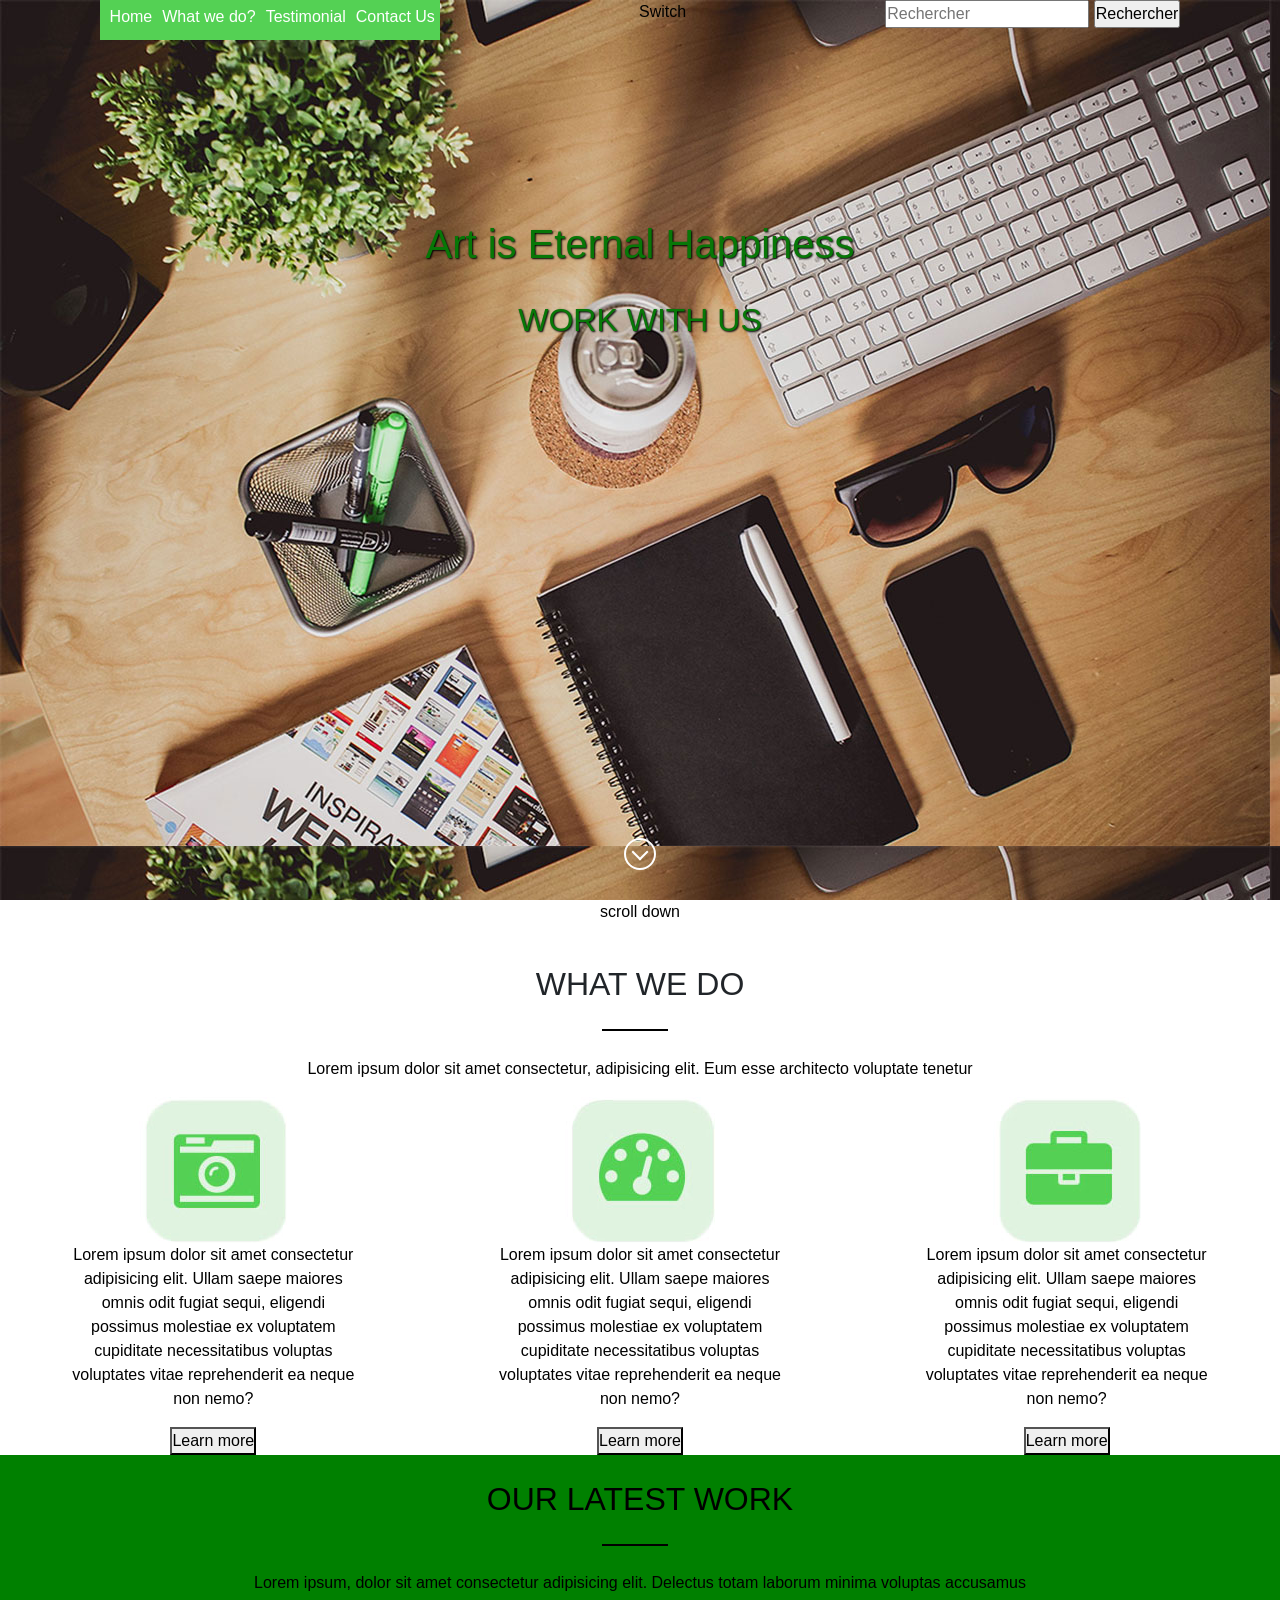
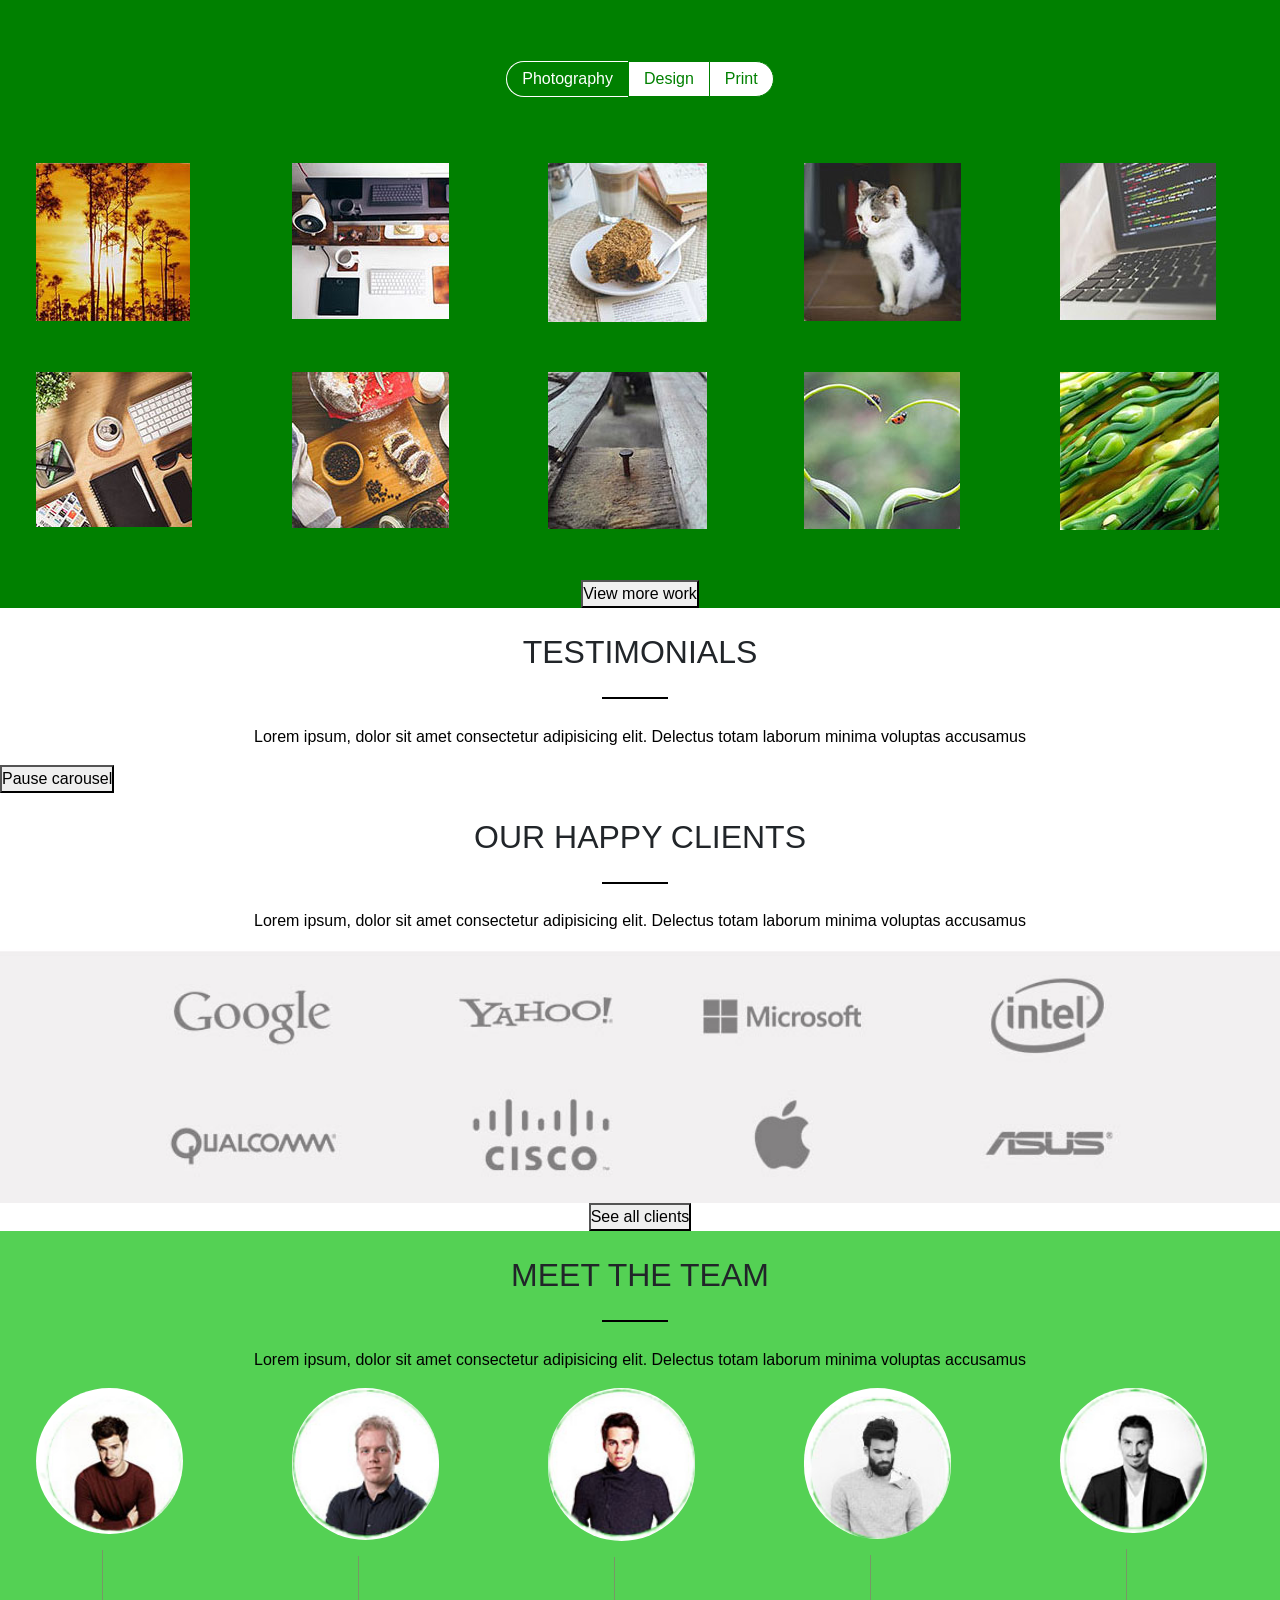
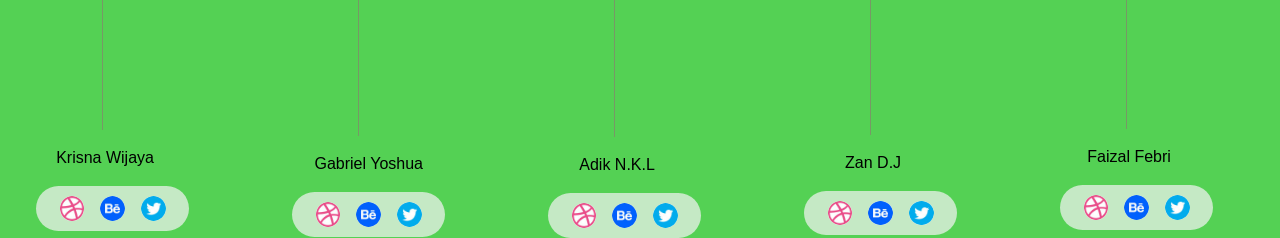
==== Art is happiness/index.html @ 5c9ae24d "Update index.html" ====
<!DOCTYPE html>
<html lang="fr">
<head>
    <meta charset="utf-8">
    <meta http-equiv="X-UA-Compatible" content="IE=edge">
    <title>Art is Eternal Happiness</title>
    <meta name="viewport" content="width=device-width, initial-scale=1">
    <link rel="stylesheet" type="text/css" media="screen" href="css/main.css">
    <link rel="stylesheet" type="text/css" href="css/bootstrap.min.css" />
    <link rel="stylesheet" href="https://cdnjs.cloudflare.com/ajax/libs/OwlCarousel2/2.1.6/assets/owl.carousel.min.css" />
    <link rel="stylesheet" href="https://cdnjs.cloudflare.com/ajax/libs/OwlCarousel2/2.1.6/assets/owl.theme.default.min.css" />

</head>
    <body>
        <header>
            <div class="menu">
               
                    <ul class="nav">
                        <li><a href="#">Home</a></li>
                        <li><a href="#">What we do?</a></li>
                        <li><a href="#">Testimonial</a></li>
                        <li><a href="#">Contact Us</a></li>
                    </ul>
               
                <p>Switch</p>
                <div class="recherche_p">

                        <form action="/search" id="searchthis" method="get">
                        <input id="search" name="q" type="text" placeholder="Rechercher" />
                        <input id="search-btn" type="submit" value="Rechercher" />
                        </form>
                        
                </div>
            </div>
            <h1>Art is Eternal Happiness</h1>
            <div>
                <h2 class="titre">WORK WITH US</h2>
            </div>
        </header>
            <div>
                <p>scroll down</p>
                <a href="#deux" class="scroll-down" address="true"></a>
            </div>
        
        <main>
            <section class="ok">
                <h2 id="deux">WHAT WE DO</h2>
                <hr class="ligne">
                <p>Lorem ipsum dolor sit amet consectetur, adipisicing elit. Eum esse architecto voluptate tenetur</p>
                <div class="d-flex justify-content-around flex-wrap">
                <div class="col-xs-12 col-sm-12 col-md-4 col-lg-3">
                    <img class="sites img-fluid" src="img/logo_appareil_photo.jpg" alt="logo appareil">
                    <p>Lorem ipsum dolor sit amet consectetur adipisicing elit. Ullam saepe maiores omnis odit fugiat sequi, eligendi possimus molestiae ex voluptatem cupiditate necessitatibus voluptas voluptates vitae reprehenderit ea neque non nemo?</p>
                    <button>Learn more</button>
                </div>
                <div class="col-xs-12 col-sm-12 col-md-4 col-lg-3">
                    <img class="sites img-fluid" src="img/appareil_mesure.jpg" alt="logo appareil">
                    <p>Lorem ipsum dolor sit amet consectetur adipisicing elit. Ullam saepe maiores omnis odit fugiat sequi, eligendi possimus molestiae ex voluptatem cupiditate necessitatibus voluptas voluptates vitae reprehenderit ea neque non nemo?</p>
                    <button>Learn more</button>
                </div>
                <div class="col-xs-12 col-sm-12 col-md-4 col-lg-3">
                    <img class="sites img-fluid" src="img/appareil.jpg" alt="logo appareil">
                    <p>Lorem ipsum dolor sit amet consectetur adipisicing elit. Ullam saepe maiores omnis odit fugiat sequi, eligendi possimus molestiae ex voluptatem cupiditate necessitatibus voluptas voluptates vitae reprehenderit ea neque non nemo?</p>
                    <button>Learn more</button>
                </div>
                </div>
            </section>
            <section class="trois">
                <h2>OUR LATEST WORK</h2>
                <hr class="ligne">
                <p>Lorem ipsum, dolor sit amet consectetur adipisicing elit. Delectus totam laborum minima voluptas accusamus</p>
                <div class="photo">
                    <ul>
                        <li class="Photography">Photography</li>
                        <li class="design">Design</li>
                        <li class="print">Print</li>
                    </ul>
                </div>
                <div id="galerie_haut"  class="d-flex justify-content-around flex-wrap">
                    <div class="col-xs-12 col-sm-4 col-md-4 col-lg-2">
                        <img class="sites img-fluid" src="img/soleil.jpg" alt="soleil">
                    </div>
                    <div class="col-xs-12 col-sm-4 col-md-4 col-lg-2">
                        <img class="sites img-fluid" src="img/travail.jpg" alt="travail">
                    </div>
                    <div class="col-xs-12 col-sm-4 col-md-4 col-lg-2">
                        <img class="sites img-fluid" src="img/nespresso.jpg" alt="nespresso">
                    </div>
                    <div class="col-xs-12 col-sm-4 col-md-4 col-lg-2">
                        <img class="sites img-fluid" src="img/chat.jpg" alt="chat">
                    </div>
                    <div class="col-xs-12 col-sm-4 col-md-4 col-lg-2">
                        <img class="sites img-fluid" src="img/code.jpg" alt="code">
                    </div>
                </div>
                <div id="galerie_bas"  class="d-flex justify-content-around flex-wrap">
                    <div class="col-xs-12 col-sm-4 col-md-4 col-lg-2">
                        <img class="sites img-fluid" src="img/main_bureau.jpg" alt="main_bureau">
                    </div>
                    <div class="col-xs-12 col-sm-4 col-md-4 col-lg-2">
                        <img class="sites img-fluid" src="img/dessert.jpg" alt="dessert">
                    </div>
                    <div class="col-xs-12 col-sm-4 col-md-4 col-lg-2">
                        <img class="sites img-fluid" src="img/clou.jpg" alt="clou">
                    </div>
                    <div class="col-xs-12 col-sm-4 col-md-4 col-lg-2">
                        <img class="sites img-fluid" src="img/coccinelle.jpg" alt="coccinelle">
                    </div>
                    <div class="col-xs-12 col-sm-4 col-md-4 col-lg-2">
                        <img class="sites img-fluid" src="img/plante.jpg" alt="plante">
                    </div>
                </div>
                <div class="more-work">
                <button>View more work</button>
                </div>
            </section>
            <section>
                <h2>TESTIMONIALS</h2>
                <hr class="ligne">
                <p>Lorem ipsum, dolor sit amet consectetur adipisicing elit. Delectus totam laborum minima voluptas accusamus</p>

                <!-- ///////////////////////// debut caroussel //////////////////////////////////////////// -->

                    <ul class="carousel" aria-label="Our selection of Recipes">
                        <li class="carousel-item item-0" aria-hidden="false">
                            <h6 class="portrait-1">"Le CEO (Chief Executive Officer) dirige une entreprise. C'est lui qui établit les stratégies d'évolution et de développement d'une structure, tant au point de vue comptable, financier, managérial que technique. Il est en tête de l'ensemble des opérations et en donne les orientations à long et court termes."</h6>
                            <p class="ceo">Mr. Herpe<br />CEO of Meme.Inc.</p>
                            <div role="button" class="controls controls-left">
                                <img class="imga prev-image" src="img/left.png" alt="Précédent">
                            </div>
                            <div role="button" class="controls controls-right">
                                <img class="imga next-image" src="img/right.png" alt="Suivant">
                            </div>
                        </li>
                        <li class="carousel-item item-1" aria-hidden="true">
                            <h6 class="portrait-2">Le Chief Technical Officer ou Directeur des Nouvelles Technologies est en charge de l’innovation technique et du déploiement de technologies adaptées au développement et à l’efficacité des activités d’une entreprise."</h6>
                                <p>Mr. Matthews<br />CTO of Meme.Inc.</p>
                            <div role="button" class="controls controls-left">
                                <img class="imga prev-image" src="img/left.png" alt="Précédent">
                            </div>
                            <div role="button" class="controls controls-right">
                                <img class="imga next-image" src="img/right.png" alt="Suivant">
                            </div>
                        </li>
                        <li class="carousel-item item-2" aria-hidden="true">
                            <h6 class="portrait-3">"Dans un contexte de forte croissance et de développement, le Head of Business Strategy & Operations aura pour mission de manager l’ensemble des Practices Verticales regroupant les équipes conseil et de concevoir et mettre en œuvre la stratégie commerciale du groupe."</h6>
                            <p>Mrs. Pliz<br />Head Of Business of Meme.Inc.</p>
                            <div role="button" class="controls controls-left">
                                <img class="imga prev-image" src="img/left.png" alt="Précédent">
                            </div>
                            <div role="button" class="controls controls-right">
                                <img class="imga next-image" src="img/right.png" alt="Suivant">
                            </div>
                        </li>
                    </ul>
                    <div class="pause-btn">
                        <button class="carousel-pause-btn">Pause carousel</button>
                    </div>

                     <!-- ///////////////////////// fin caroussel //////////////////////////////////////////// -->
            </section>
            <section>
                <div>
                    <h2>OUR HAPPY CLIENTS</h2>
                    <hr class="ligne">
                <p>Lorem ipsum, dolor sit amet consectetur adipisicing elit. Delectus totam laborum minima voluptas accusamus</p>
                </div>
                <div>
                    <img class="clients" src="img/clients.jpg" alt="clients">
                </div>
                <div class="all-clients">
                <button>See all clients</button>
                </div>
            </section>
            <section class="team">
                <h2>MEET THE TEAM</h2>
                <hr class="ligne">
                <p>Lorem ipsum, dolor sit amet consectetur adipisicing elit. Delectus totam laborum minima voluptas accusamus</p>
                <div  class="d-flex justify-content-around flex-wrap">
                    <div class="col-xs-12 col-sm-4 col-md-4 col-lg-2">
                        <img class="portrait " src="img/krisna.jpg" alt="hamac">
                        <div class="d-flex justify-content-around flex-wrap">
                            <hr class="vertical">
                        </div>
                        <p class="col-lg-9">Krisna Wijaya</p>
                        <div class="icones col-xs-12 col-sm-12 col-md-10 col-lg-10">
                            <img class="reseaux" src="img/world.jpg" alt="world">
                            <img class="reseaux" src="img/be.jpg" alt="be">
                            <img class="reseaux" src="img/twitter.jpg" alt="twitter">
                        </div>
                    </div>
                    <div class="col-xs-12 col-sm-4 col-md-4 col-lg-2">
                        <img class="portrait img-fluid" src="img/gabriel.jpg" alt="hamac">
                        <div class="d-flex justify-content-around flex-wrap">
                            <hr class="vertical">
                        </div>
                        <p class="col-lg-10">Gabriel Yoshua</p>
                        <div class="icones col-xs-12 col-sm-12 col-md-10 col-lg-10">
                            <img class="reseaux" src="img/world.jpg" alt="world">
                            <img class="reseaux" src="img/be.jpg" alt="be">
                            <img class="reseaux" src="img/twitter.jpg" alt="twitter">
                        </div>
                    </div>
                    <div class="col-xs-12 col-sm-4 col-md-4 col-lg-2">
                        <img class="portrait img-fluid" src="img/adik.jpg" alt="hamac">
                        <div class="d-flex justify-content-around flex-wrap">
                            <hr class="vertical">
                        </div>
                        <p class="col-lg-9">Adik N.K.L</p>
                        <div class="icones col-xs-12 col-sm-12 col-md-10 col-lg-10">
                            <img class="reseaux" src="img/world.jpg" alt="world">
                            <img class="reseaux" src="img/be.jpg" alt="be">
                            <img class="reseaux" src="img/twitter.jpg" alt="twitter">
                        </div>
                    </div>
                    <div class="col-xs-12 col-sm-4 col-md-4 col-lg-2">
                        <img class="portrait img-fluid" src="img/zan.jpg" alt="hamac">
                        <div class="d-flex justify-content-around flex-wrap">
                            <hr class="vertical">
                        </div>
                        <p class="col-lg-9">Zan D.J</p>
                        <div class="icones col-xs-12 col-sm-12 col-md-10 col-lg-10">
                            <img class="reseaux" src="img/world.jpg" alt="world">
                            <img class="reseaux" src="img/be.jpg" alt="be">
                            <img class="reseaux" src="img/twitter.jpg" alt="twitter">
                        </div>
                    </div>
                    <div class="col-xs-12 col-sm-4 col-md-4 col-lg-2">
                        <img class="portrait img-fluid" src="img/faizal.jpg" alt="hamac">
                        <div class="d-flex justify-content-around flex-wrap">
                            <hr class="vertical">
                        </div>  
                        <p class="col-lg-9">Faizal Febri</p>
                        <div class="icones col-xs-12 col-sm-12 col-md-10 col-lg-10">
                            <img class="reseaux" src="img/world.jpg" alt="world">
                            <img class="reseaux" src="img/be.jpg" alt="be">
                            <img class="reseaux" src="img/twitter.jpg" alt="twitter">
                        </div>
                    </div>
                </div>
                <div class="d-flex justify-content-around flex-wrap">
                    
                    
                    
                    
                   
                </div>
                <div class="d-flex justify-content-around flex-wrap">
                    
                    
                    
                    
                    
                </div>
            </section>
        </main>
        <script
        src="https://code.jquery.com/jquery-3.5.1.js"
        integrity="sha256-QWo7LDvxbWT2tbbQ97B53yJnYU3WhH/C8ycbRAkjPDc="
        crossorigin="anonymous"></script>
        <script src="https://ajax.googleapis.com/ajax/libs/jquery/3.1.1/jquery.min.js"></script>
        <script src="https://cdnjs.cloudflare.com/ajax/libs/OwlCarousel2/2.1.6/owl.carousel.min.js"></script>
        <script src="js/main.js"></script>
    </body>
</html>
---- Art is happiness/css/main.css ----
body {
  background-color: #000;
}

html {
  scroll-behavior: smooth !important;}

*,
:after,
:before {
  box-sizing: border-box;
  margin: 0;
  padding: 0;
}

h1 {
  text-align: center;
  padding-top: 180px;
  font-size:  3em;
  color: #077707 !important;
  text-shadow: 1px 1px 2px #000;
}

.titre {
  text-align: center;
  padding-top: 25px;
  color: #077707 !important;
  text-shadow: 1px 1px 2px #000;
}

h2 {
  text-align: center;
  padding-top: 25px;
}
  
.menu {
  display: flex;
  justify-content: space-around;
  color: #fff;
}

.nav {
  list-style-type:none;
  background: #54d154;
  color: #FFF;
  padding: 5px;
}

.nav a {
color: #FFF;
text-decoration: none;
}

header ul li {
    display:block;
    float:left;
    padding-left:10px;
}

 
 /* DEBUT BOUTON SCROLL  */

header {
  background-image: url(../img/bureau.jpg);
  height: 100vh;
  width: 100%;
  display: table;
  
}
section.ok{
  background-color: #fff;
}

p{
  color: white;
  font-family: arial;
  display: flex;
  justify-content: center;
  text-align: center;
  vertical-align: middle;
}

.scroll-down {
  opacity: 1;
  -webkit-transition: all .5s ease-in 3s;
  transition: all .5s ease-in 3s;
}

.scroll-down {
  position: absolute;
  bottom: 30px;
  left: 50%;
  margin-left: -16px;
  display: block;
  width: 32px;
  height: 32px;
  border: 2px solid #FFF;
  background-size: 14px auto;
  border-radius: 50%;
  z-index: 2;
  -webkit-animation: bounce 2s infinite 2s;
  animation: bounce 2s infinite 2s;
  -webkit-transition: all .2s ease-in;
  transition: all .2s ease-in;
  transform: scale(1)
}

.scroll-down:before {
    position: absolute;
    top: calc(50% - 8px);
    left: calc(50% - 6px);
    transform: rotate(-45deg);
    display: block;
    width: 12px;
    height: 12px;
    content: "";
    border: 2px solid white;
    border-width: 0px 0 2px 2px;
}

@keyframes bounce {
  0%,
  100%,
  20%,
  50%,
  80% {
    -webkit-transform: translateY(0);
    -ms-transform: translateY(0);
    transform: translateY(0);
  }
  40% {
    -webkit-transform: translateY(-10px);
    -ms-transform: translateY(-10px);
    transform: translateY(-10px);
  }
  60% {
    -webkit-transform: translateY(-5px);
    -ms-transform: translateY(-5px);
    transform: translateY(-5px);
  }
}

.ligne {
  width: 5%;
  margin: 2% 47%;
  border: 1px solid #000;
}

.ok div {
  text-align: center;
}

.trois {
  background-color: green;
}

.trois, p{
  color: #000;
}

.trois ul li {
  display:block;
  float:left;
  padding-left:20px;
}

.photo {
  display: flex;
  justify-content: center;
  padding: 50px 0 50px;
}

.photo ul li {
  padding: 5px 15px;
  border-left: solid 1px;
  border-top: solid 1px;
  border-bottom: solid 1px;
}

.design, .print {
  background-color: #FFF !important;
  color: green;
}

.Photography {
  border-radius: 30px 0 0 30px;
  color: #fff !important;
}

.print {
  border-right: solid 1px;
  border-radius: 0 30px 30px 0;
}

#galerie_haut img, #galerie_bas img {
  padding-bottom: 50px;
}

.more-work {
  display: flex;
  justify-content: center;
}

/********************* DEBUT CAROUSSEL ****************************/


div.container {
    margin: 80px auto;
    max-width: 1000px;
    position: relative;
}

div.container div.prev,
div.container div.next {
    position: absolute;
    z-index: 2;
    top: 20px;
    width: 1px;
    /* height: 100%;
    background: rgba(0, 0, 0, 0.5); */
    cursor: pointer;
}

div.container div.prev {
    left: 1%;
}

div.container div.prev .arrow-left {
    height: 15px;
    width: 15px;
    border-top: 2px solid grey;
    border-right: 2px solid grey;
    position: absolute;
    top: 0%;
    left: 0%;
    -webkit-transform: translate(-20%, -50%) rotate(225deg);
    -ms-transform: translate(-20%, -50%) rotate(225deg);
    -o-transform: translate(-20%, -50%) rotate(225deg);
    transform: translate(-20%, -50%) rotate(225deg);
}

div.container div.next {
    right: 1%;
}

div.container div.next .arrow-right {
    height: 15px;
    width: 15px;
    border-top: 2px solid grey;
    border-right: 2px solid grey;
    position: absolute;
    top: 0%;
    left: 0%;
    -webkit-transform: translate(-70%, -50%) rotate(45deg);
    -ms-transform: translate(-70%, -50%) rotate(45deg);
    -o-transform: translate(-70%, -50%) rotate(45deg);
    transform: translate(-70%, -50%) rotate(45deg);
}

.slider {
    list-style-type: none;
    padding: 0;
    margin: 0;
    position: relative;
    height: 200px;
    max-width: 100%;
}

.visible,.visible2,.visible3,.visible4 {
    min-width: 50%;
    height: 200px;
    position: absolute;
    top: 0;
    left: 0;
    opacity: 0;
    transition: 0.6s ease-in-out;
}

.visible {
    opacity: 1;
    transition: 0.6s ease-in-out; 
    text-align: center;
}



/********************* FIN DU CAROUSSEL ***************************/

.clients {
  width: 100%;
}

.all-clients {
  display: flex;
  justify-content: center;
}

.team {
  background-color: #54d154;
}

.portrait {
  border-radius: 100px;
  min-width: 80%;
}

.vertical {
  border:         none;
  border-left:    1px solid hsla(100, 20%, 50%,50);
  height:         20vh;
  width:          50px;
}

.icones{
  display: flex;
  justify-content: space-around;
  padding: 10px;
  border-radius: 30px 30px  30px 30px;
  background-color: #c5e9c5;
}

.reseaux {
  max-width: 20%;
  border-radius: 100px;
}
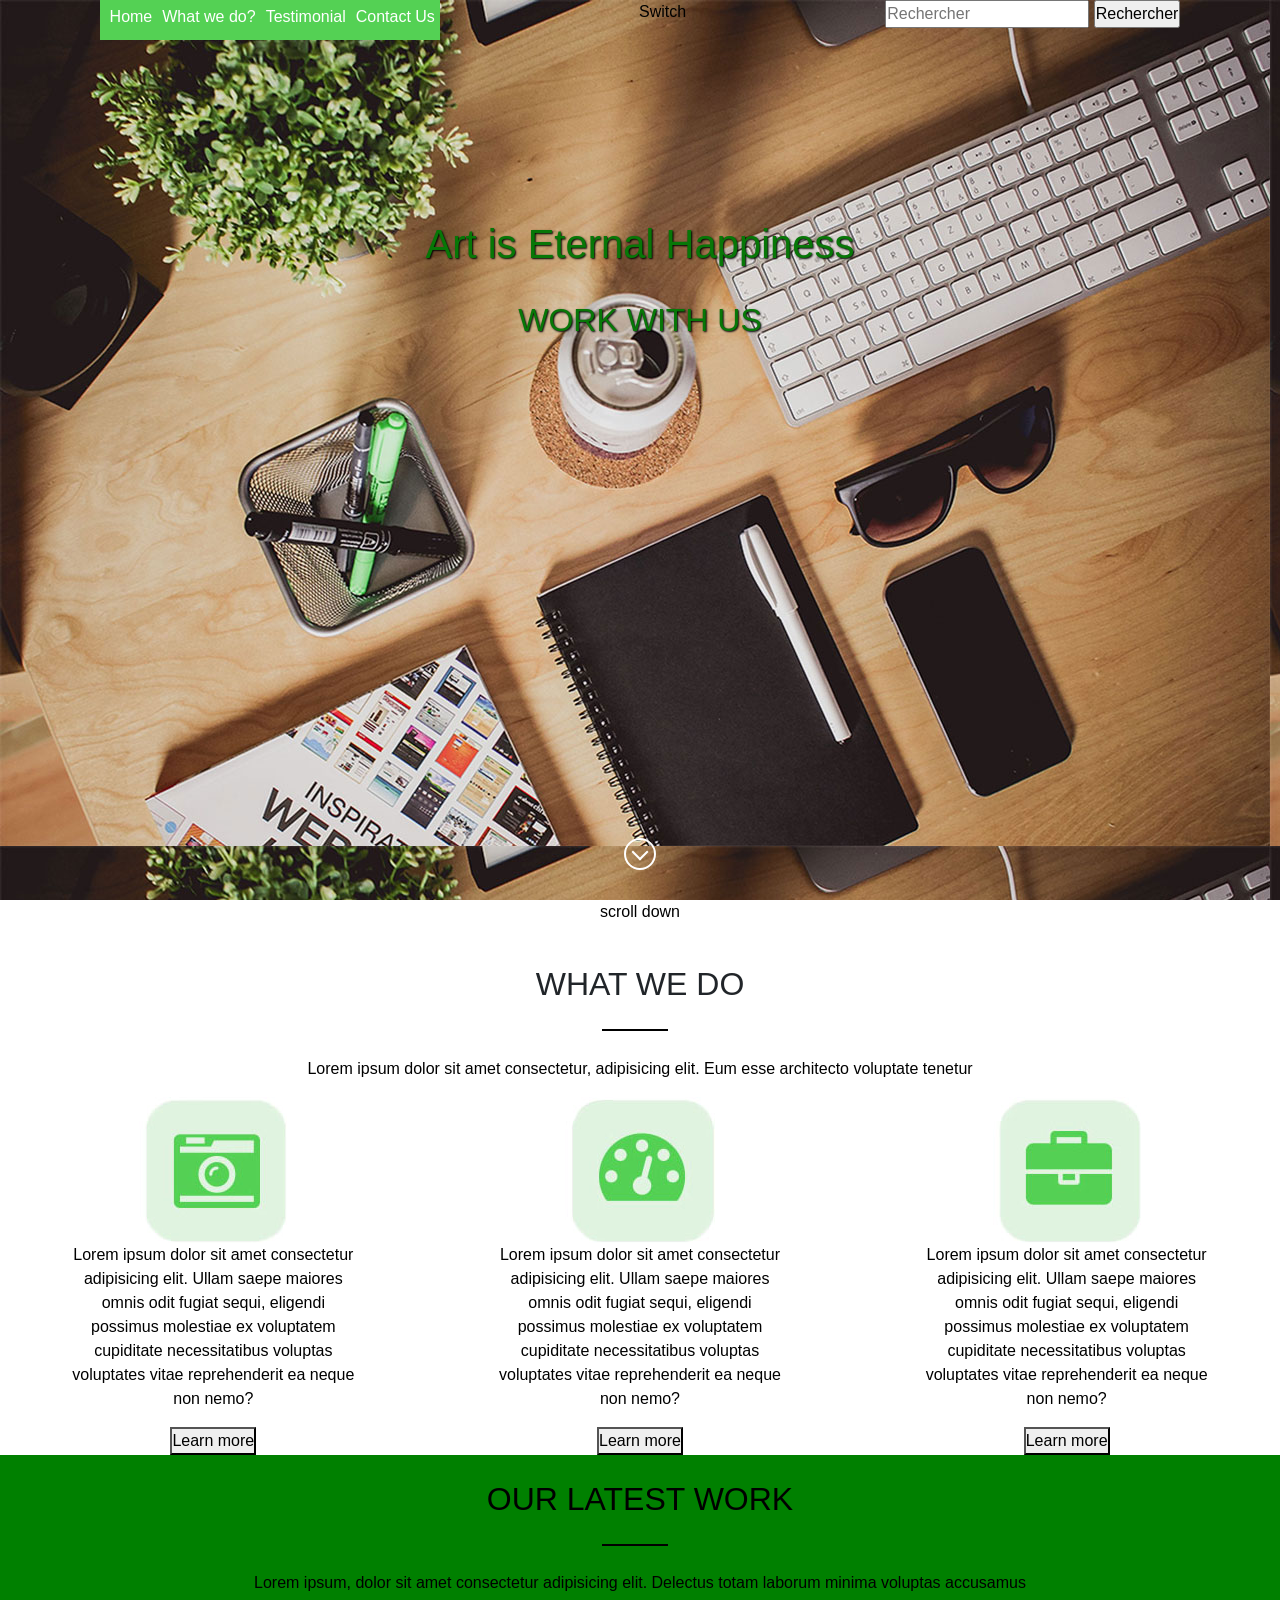
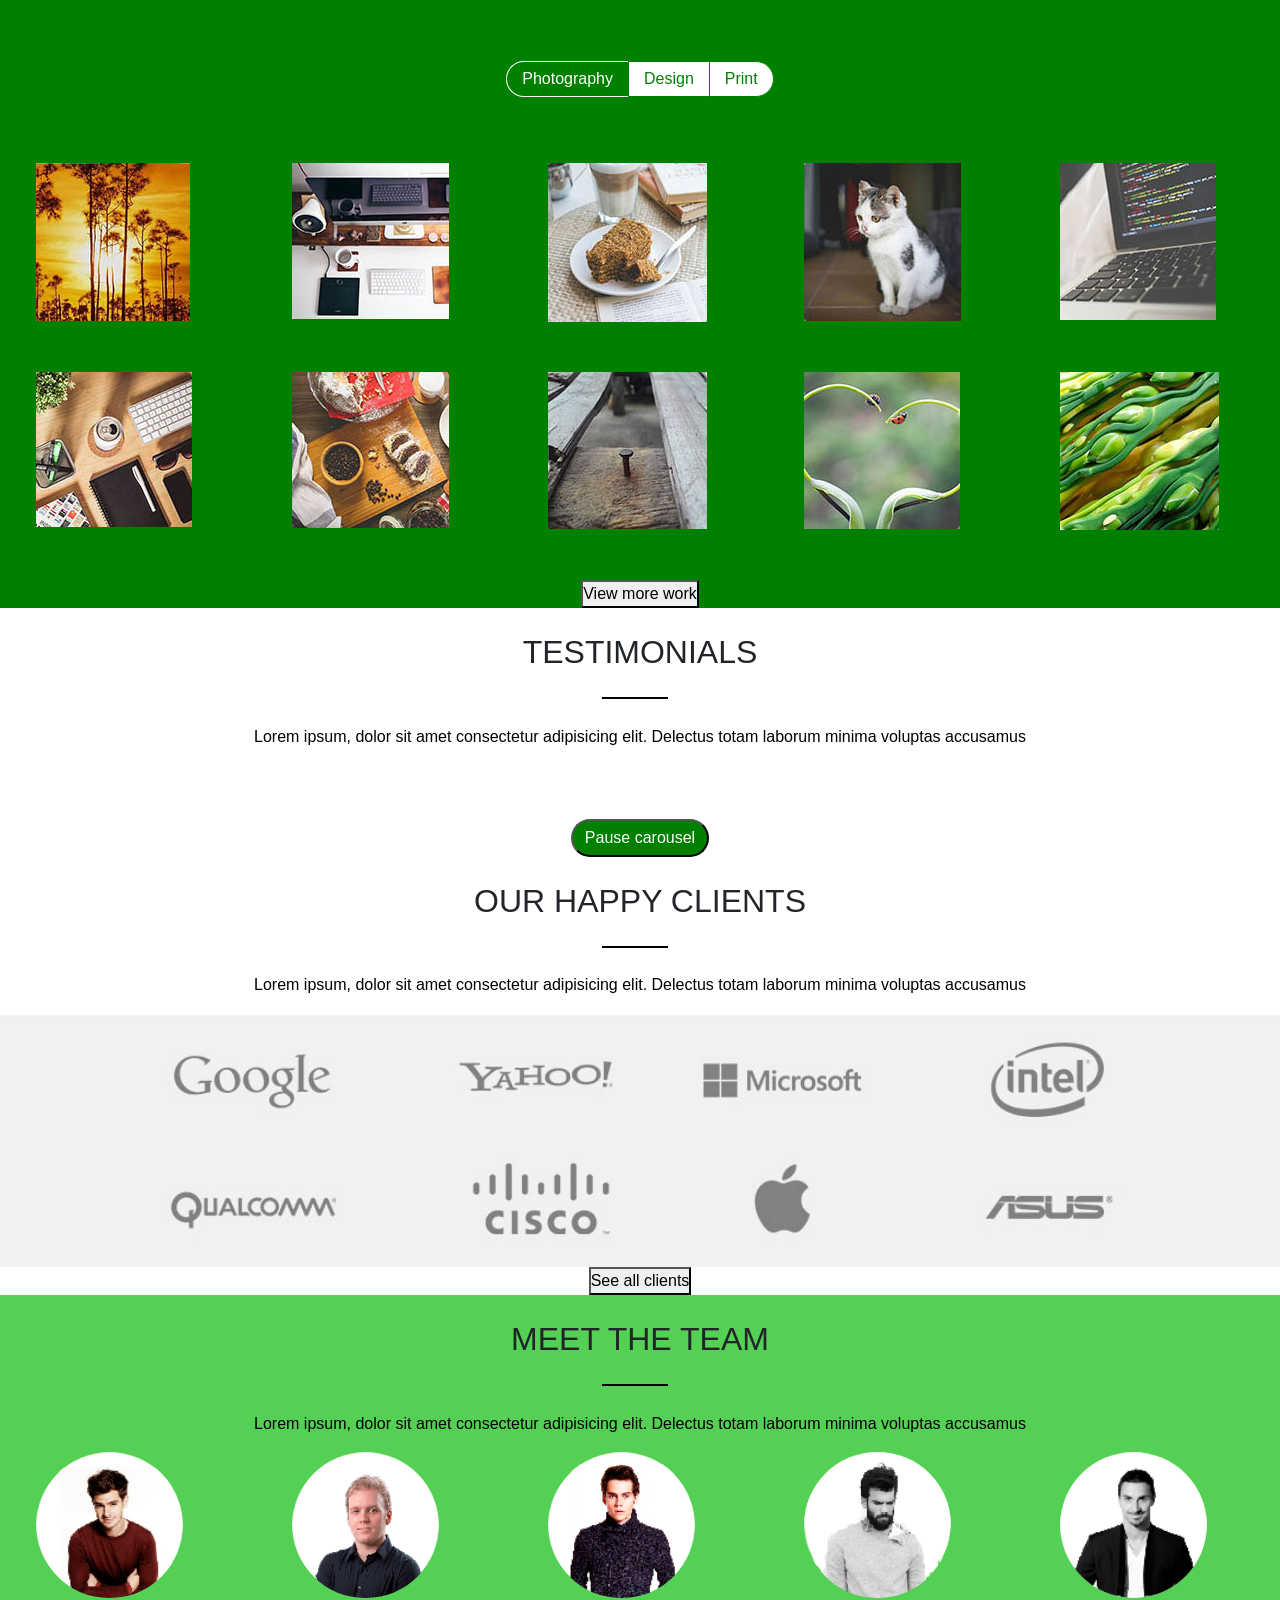
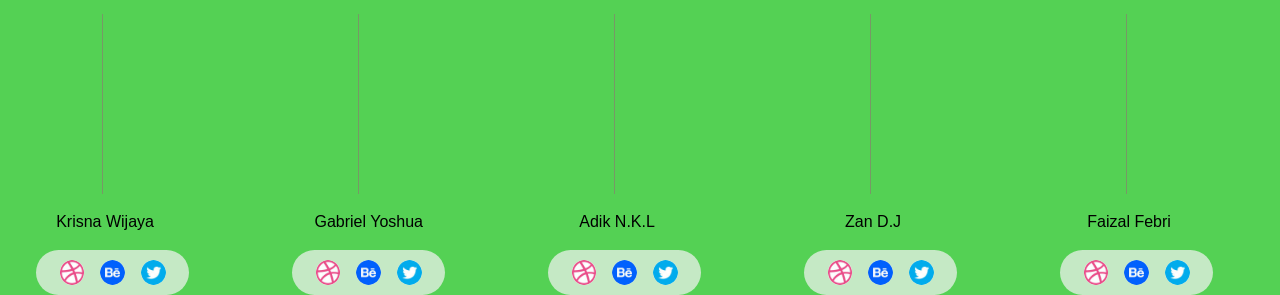
==== commit 60d023c1: "Update index.html" ====
--- a/Art is happiness/index.html
+++ b/Art is happiness/index.html
@@ -159,13 +159,13 @@
 
                      <!-- ///////////////////////// fin caroussel //////////////////////////////////////////// -->
             </section>
-            <section>
+            <section class="happy-clients">
                 <div>
                     <h2>OUR HAPPY CLIENTS</h2>
                     <hr class="ligne">
                 <p>Lorem ipsum, dolor sit amet consectetur adipisicing elit. Delectus totam laborum minima voluptas accusamus</p>
-                </div>
-                <div>
+                <!-- </div>
+                <div> -->
                     <img class="clients" src="img/clients.jpg" alt="clients">
                 </div>
                 <div class="all-clients">
@@ -178,7 +178,7 @@
                 <p>Lorem ipsum, dolor sit amet consectetur adipisicing elit. Delectus totam laborum minima voluptas accusamus</p>
                 <div  class="d-flex justify-content-around flex-wrap">
                     <div class="col-xs-12 col-sm-4 col-md-4 col-lg-2">
-                        <img class="portrait " src="img/krisna.jpg" alt="hamac">
+                        <img class="portrait " src="img/krisna.png" alt="hamac">
                         <div class="d-flex justify-content-around flex-wrap">
                             <hr class="vertical">
                         </div>
@@ -190,7 +190,7 @@
                         </div>
                     </div>
                     <div class="col-xs-12 col-sm-4 col-md-4 col-lg-2">
-                        <img class="portrait img-fluid" src="img/gabriel.jpg" alt="hamac">
+                        <img class="portrait img-fluid" src="img/gabriel.png" alt="hamac">
                         <div class="d-flex justify-content-around flex-wrap">
                             <hr class="vertical">
                         </div>
@@ -202,7 +202,7 @@
                         </div>
                     </div>
                     <div class="col-xs-12 col-sm-4 col-md-4 col-lg-2">
-                        <img class="portrait img-fluid" src="img/adik.jpg" alt="hamac">
+                        <img class="portrait img-fluid" src="img/adik.png" alt="hamac">
                         <div class="d-flex justify-content-around flex-wrap">
                             <hr class="vertical">
                         </div>
@@ -214,7 +214,7 @@
                         </div>
                     </div>
                     <div class="col-xs-12 col-sm-4 col-md-4 col-lg-2">
-                        <img class="portrait img-fluid" src="img/zan.jpg" alt="hamac">
+                        <img class="portrait img-fluid" src="img/zan.png" alt="hamac">
                         <div class="d-flex justify-content-around flex-wrap">
                             <hr class="vertical">
                         </div>
@@ -226,7 +226,7 @@
                         </div>
                     </div>
                     <div class="col-xs-12 col-sm-4 col-md-4 col-lg-2">
-                        <img class="portrait img-fluid" src="img/faizal.jpg" alt="hamac">
+                        <img class="portrait img-fluid" src="img/faizal.png" alt="hamac">
                         <div class="d-flex justify-content-around flex-wrap">
                             <hr class="vertical">
                         </div>  
--- a/Art is happiness/css/main.css
+++ b/Art is happiness/css/main.css
@@ -203,85 +203,129 @@
 
 /********************* DEBUT CAROUSSEL ****************************/
 
-
-div.container {
-    margin: 80px auto;
-    max-width: 1000px;
-    position: relative;
-}
-
-div.container div.prev,
-div.container div.next {
-    position: absolute;
-    z-index: 2;
-    top: 20px;
-    width: 1px;
-    /* height: 100%;
-    background: rgba(0, 0, 0, 0.5); */
-    cursor: pointer;
-}
-
-div.container div.prev {
-    left: 1%;
-}
-
-div.container div.prev .arrow-left {
-    height: 15px;
-    width: 15px;
-    border-top: 2px solid grey;
-    border-right: 2px solid grey;
-    position: absolute;
-    top: 0%;
-    left: 0%;
-    -webkit-transform: translate(-20%, -50%) rotate(225deg);
-    -ms-transform: translate(-20%, -50%) rotate(225deg);
-    -o-transform: translate(-20%, -50%) rotate(225deg);
-    transform: translate(-20%, -50%) rotate(225deg);
-}
-
-div.container div.next {
-    right: 1%;
-}
-
-div.container div.next .arrow-right {
-    height: 15px;
-    width: 15px;
-    border-top: 2px solid grey;
-    border-right: 2px solid grey;
-    position: absolute;
-    top: 0%;
-    left: 0%;
-    -webkit-transform: translate(-70%, -50%) rotate(45deg);
-    -ms-transform: translate(-70%, -50%) rotate(45deg);
-    -o-transform: translate(-70%, -50%) rotate(45deg);
-    transform: translate(-70%, -50%) rotate(45deg);
-}
-
-.slider {
-    list-style-type: none;
-    padding: 0;
-    margin: 0;
-    position: relative;
-    height: 200px;
-    max-width: 100%;
-}
-
-.visible,.visible2,.visible3,.visible4 {
-    min-width: 50%;
-    height: 200px;
-    position: absolute;
-    top: 0;
-    left: 0;
-    opacity: 0;
-    transition: 0.6s ease-in-out;
-}
-
-.visible {
-    opacity: 1;
-    transition: 0.6s ease-in-out; 
-    text-align: center;
-}
-
+/* Global */
+
+.sr-only {
+  position:absolute;
+  width:1px;
+  height:1px;
+  padding:0;
+  margin:-1px;
+  overflow:hidden;
+  clip:rect(0,0,0,0);
+  white-space:nowrap;
+  border:0
+}
+
+.carousel {
+  position: relative;
+  padding: 0;
+  margin: 0;
+}
+
+.carousel-item {
+  height: 200px;
+  width: 100%;
+  margin-top: 20px;
+  margin-bottom: 20px;
+  list-style-type: none;
+}
+
+.portrait-1 {
+  display: flex;
+align-items: center;
+  height: 200px;
+  padding: 0 300px 0 300px;
+}
+
+.portrait-2 {
+  display: flex;
+align-items: center;
+  height: 200px;
+  padding: 0 300px 0 300px;
+}
+
+.portrait-3 {
+  display: flex;
+align-items: center;
+  height: 200px;
+  padding: 0 300px 0 300px;
+}
+
+.item-0 {
+  background-color: rgb(205, 219, 235);
+  text-align: center;
+}
+
+.item-1 {
+  background-color: rgb(205, 219, 235);
+  text-align: center;
+  display: none;
+}
+
+.item-2 {
+  background-color: rgb(205, 219, 235);
+  text-align: center;
+  display: none;
+}
+
+.imga {
+  height: 40px;
+  border-radius: 50%;
+  display: flex;
+  position: absolute;
+  top: 50%;
+  transform: translateY(-50%);
+  cursor: pointer;
+  align-items: center;
+  justify-content: center;
+}
+
+.prev-image {
+  left: 150px;
+}
+
+.next-image {
+  right: 150px;
+}
+
+.caroussel-title {
+  height: 100%;
+  width: 100%;
+  display: flex;
+  align-items: center;
+  justify-content: center;
+  margin-top: 40px;
+}
+
+div.next .arrow-right {
+  height: 15px;
+  width: 15px;
+  border-top: 2px solid grey;
+  border-right: 2px solid grey;
+  position: absolute;
+  cursor: pointer;
+  top: 50%;
+  left: 90%;
+  -webkit-transform: translate(-70%, -50%) rotate(45deg);
+  -ms-transform: translate(-70%, -50%) rotate(45deg);
+  -o-transform: translate(-70%, -50%) rotate(45deg);
+  transform: translate(-70%, -50%) rotate(45deg);
+}
+
+.pause-btn {
+  margin-top: 70px;
+  text-align: center;
+  z-index: 3 !important;
+}
+
+.carousel-pause-btn {
+  background: green;
+  color: #FFF;
+  padding: 5px 12px;
+  border-radius: 30px;
+  cursor: pointer;
+}
 
 
 /********************* FIN DU CAROUSSEL ***************************/
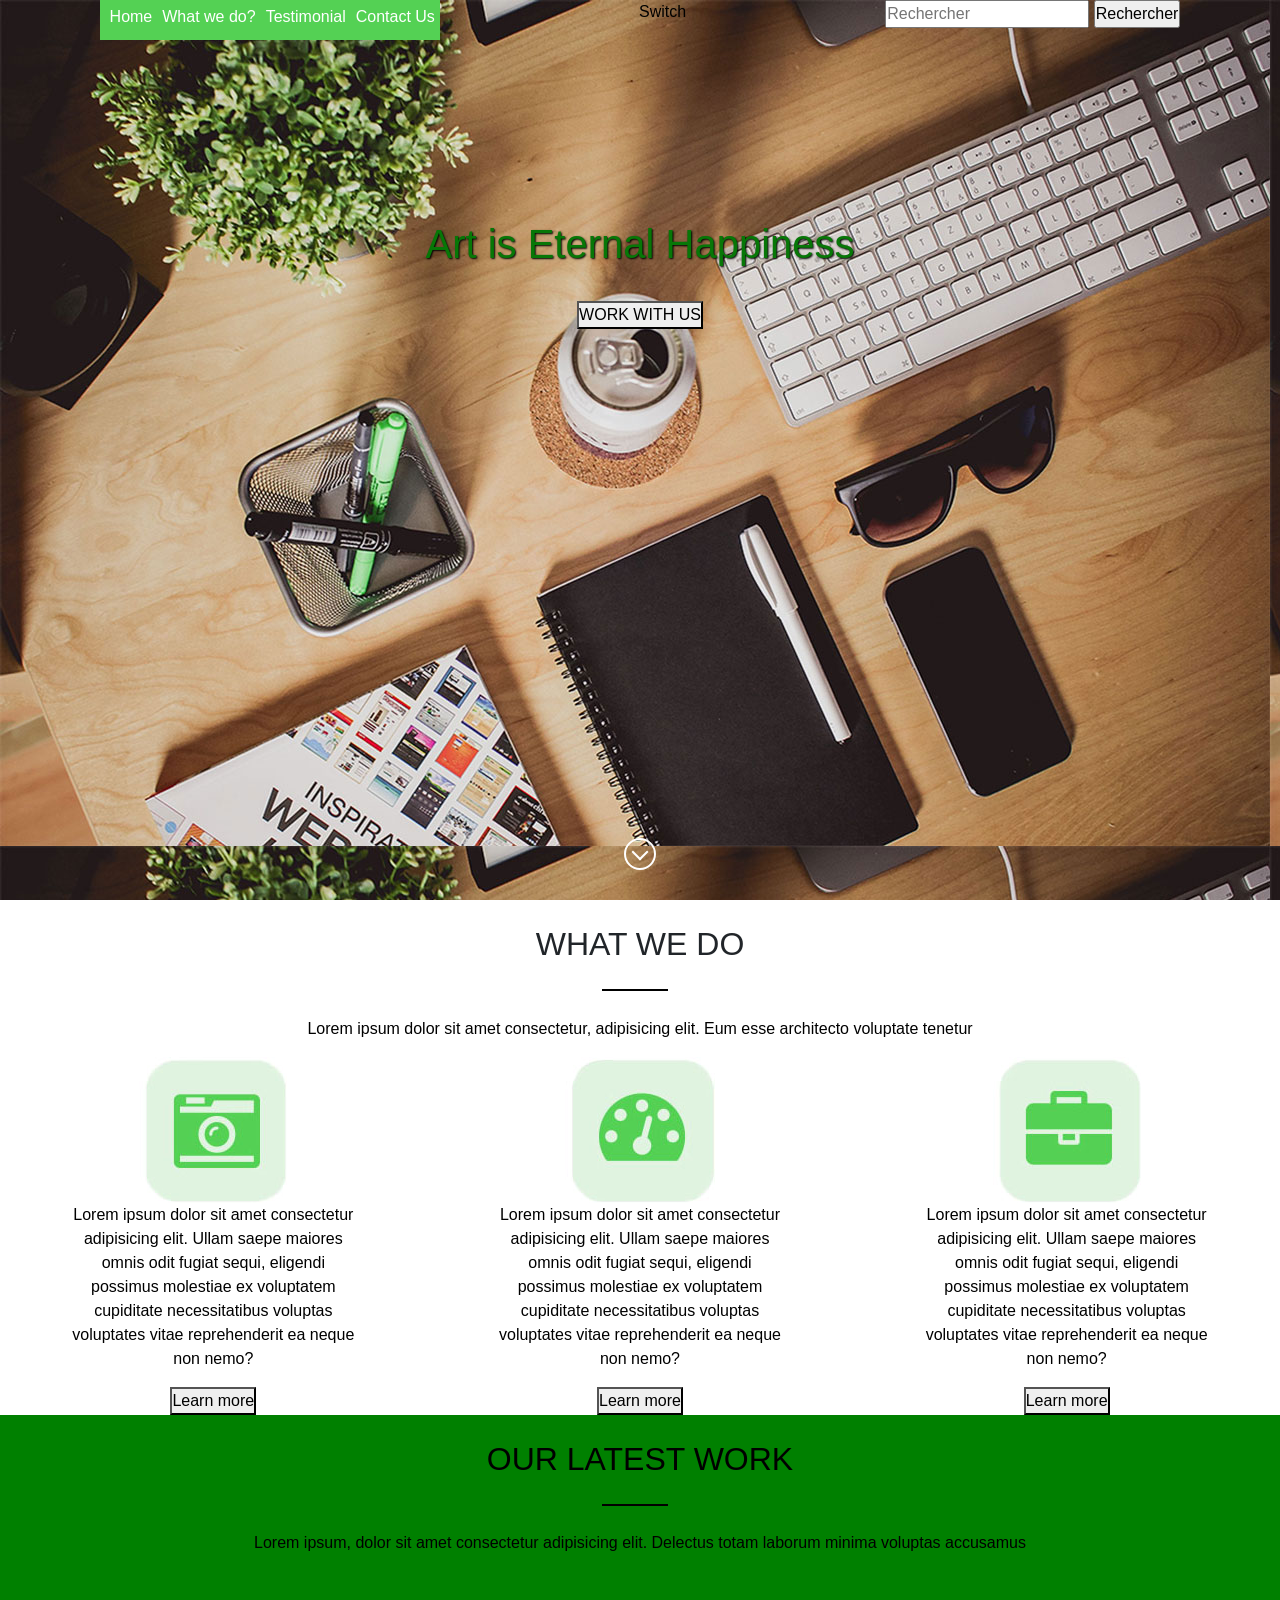
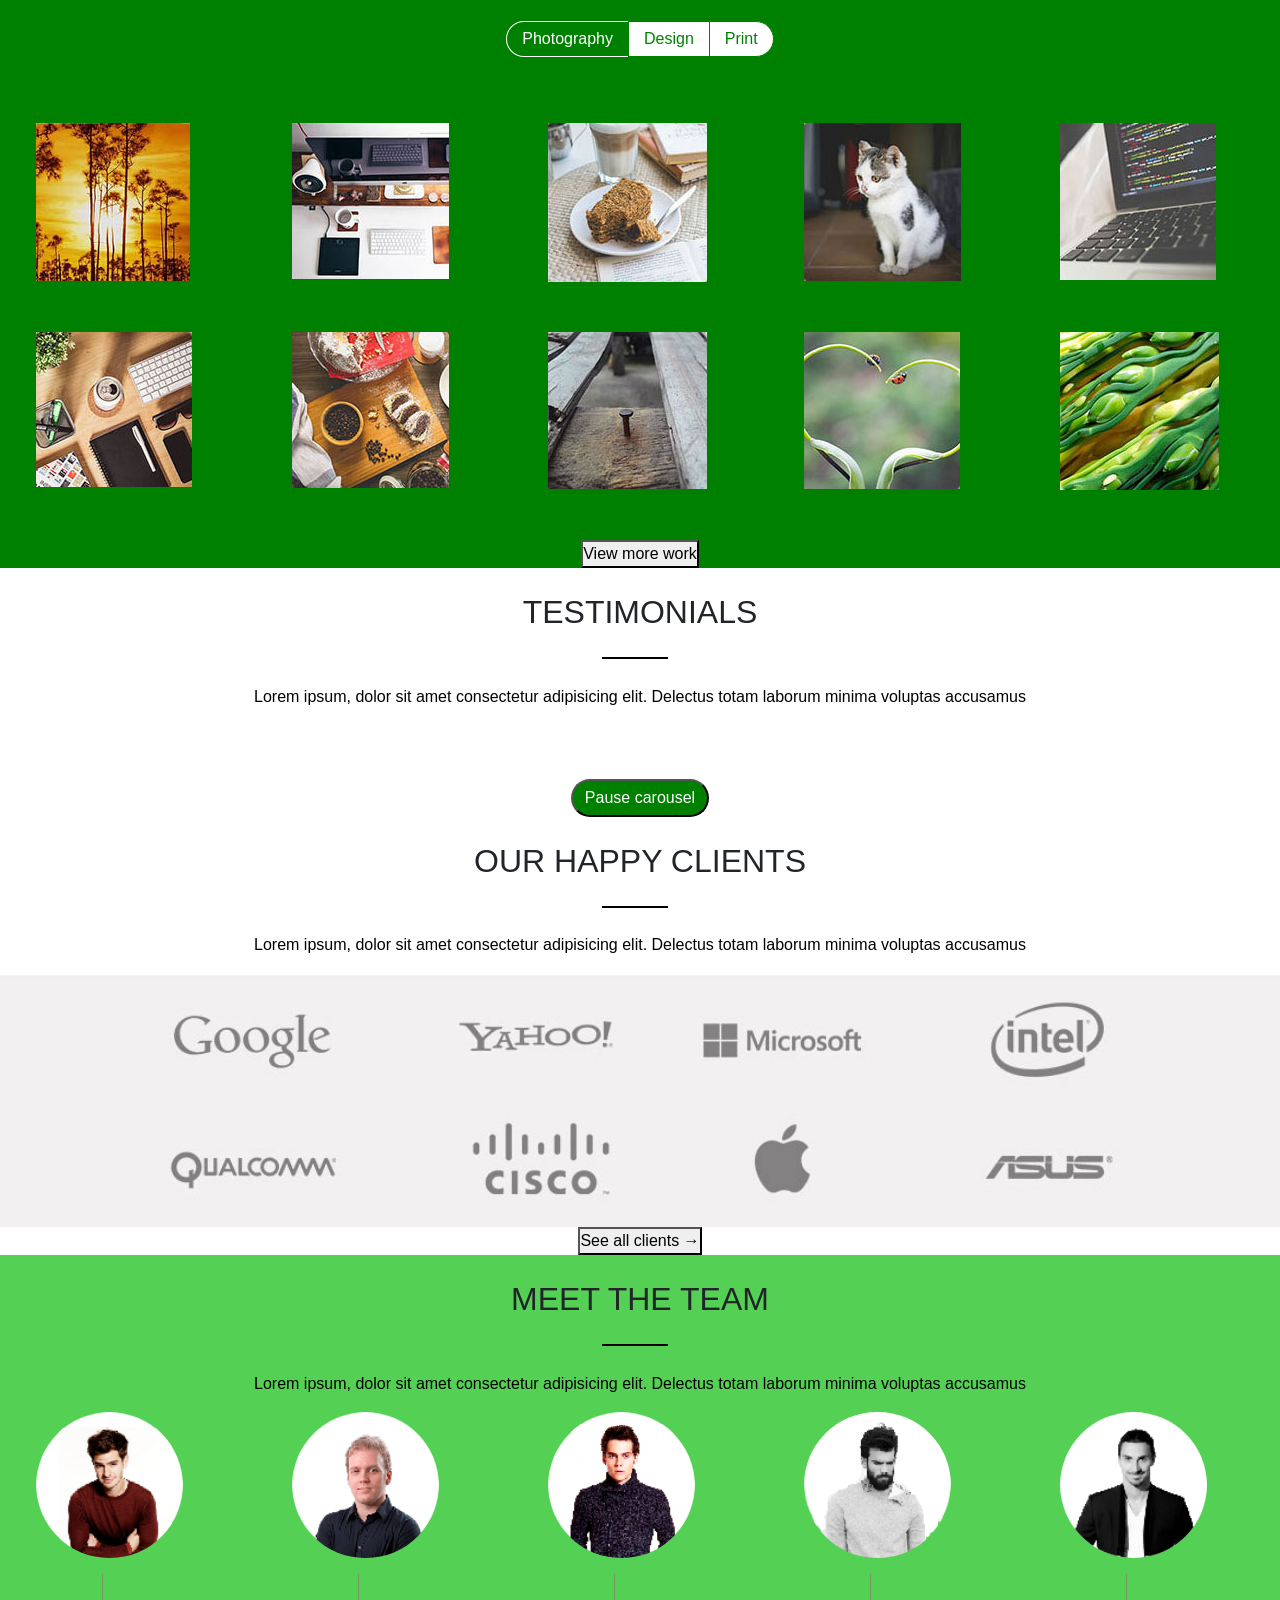
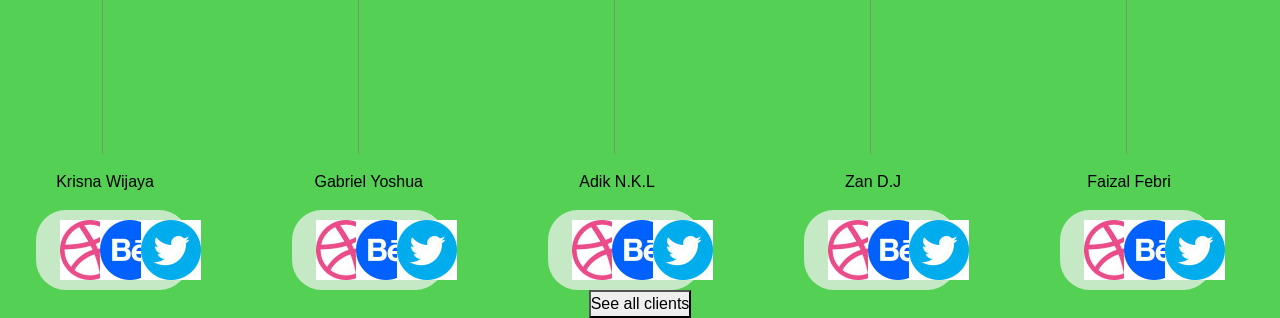
==== commit 3dcb536e: "Update index.html" ====
--- a/Art is happiness/index.html
+++ b/Art is happiness/index.html
@@ -22,7 +22,7 @@
                         <li><a href="#">Contact Us</a></li>
                     </ul>
                
-                <p>Switch</p>
+                <div class="switch"><p>Switch</p></div>
                 <div class="recherche_p">
 
                         <form action="/search" id="searchthis" method="get">
@@ -33,12 +33,11 @@
                 </div>
             </div>
             <h1>Art is Eternal Happiness</h1>
-            <div>
-                <h2 class="titre">WORK WITH US</h2>
+            <div class="titre">
+                <button class="titre-btn">WORK WITH US</button>
             </div>
         </header>
             <div>
-                <p>scroll down</p>
                 <a href="#deux" class="scroll-down" address="true"></a>
             </div>
         
@@ -114,7 +113,7 @@
                 <button>View more work</button>
                 </div>
             </section>
-            <section>
+            <section class="testimonials">
                 <h2>TESTIMONIALS</h2>
                 <hr class="ligne">
                 <p>Lorem ipsum, dolor sit amet consectetur adipisicing elit. Delectus totam laborum minima voluptas accusamus</p>
@@ -163,81 +162,82 @@
                 <div>
                     <h2>OUR HAPPY CLIENTS</h2>
                     <hr class="ligne">
+                    <p>Lorem ipsum, dolor sit amet consectetur adipisicing elit. Delectus totam laborum minima voluptas accusamus</p>
+                    <img class="clients" src="img/clients.jpg" alt="clients">
+                </div>
+                <div class="all-clients">
+                <button class="all-clients-btn">See all clients →</button>
+                </div>
+            </section>
+            <section class="team">
+                <h2>MEET THE TEAM</h2>
+                <hr class="ligne">
                 <p>Lorem ipsum, dolor sit amet consectetur adipisicing elit. Delectus totam laborum minima voluptas accusamus</p>
-                <!-- </div>
-                <div> -->
-                    <img class="clients" src="img/clients.jpg" alt="clients">
+                <div  class="d-flex justify-content-around flex-wrap">
+                    <div class="col-xs-12 col-sm-4 col-md-4 col-lg-2">
+                        <img class="portrait " src="img/krisna.png" alt="hamac">
+                        <div class="d-flex justify-content-around flex-wrap">
+                            <hr class="vertical">
+                        </div>
+                        <p class="col-lg-9">Krisna Wijaya</p>
+                        <div class="icones col-xs-12 col-sm-12 col-md-10 col-lg-10">
+                            <a href="#" class="reseaux"><img class="imgRreseaux" src="img/world.jpg" alt="world"></a>
+                            <a href="#" class="reseaux"><img class="imgRreseaux" src="img/be.jpg" alt="be"></a>
+                            <a href="#" class="reseaux"><img class="imgRreseaux" src="img/twitter.jpg" alt="twitter"></a>
+                        </div>
+                    </div>
+                    <div class="col-xs-12 col-sm-4 col-md-4 col-lg-2">
+                        <img class="portrait img-fluid" src="img/gabriel.png" alt="hamac">
+                        <div class="d-flex justify-content-around flex-wrap">
+                            <hr class="vertical">
+                        </div>
+                        <p class="col-lg-10">Gabriel Yoshua</p>
+                        <div class="icones col-xs-12 col-sm-12 col-md-10 col-lg-10">
+                            <a href="#" class="reseaux"><img class="imgRreseaux" src="img/world.jpg" alt="world"></a>
+                            <a href="#" class="reseaux"><img class="imgRreseaux" src="img/be.jpg" alt="be"></a>
+                            <a href="#" class="reseaux"><img class="imgRreseaux" src="img/twitter.jpg" alt="twitter"></a>
+                        </div>
+                    </div>
+                    <div class="col-xs-12 col-sm-4 col-md-4 col-lg-2">
+                        <img class="portrait img-fluid" src="img/adik.png" alt="hamac">
+                        <div class="d-flex justify-content-around flex-wrap">
+                            <hr class="vertical">
+                        </div>
+                        <p class="col-lg-9">Adik N.K.L</p>
+                        <div class="icones col-xs-12 col-sm-12 col-md-10 col-lg-10">
+                           <a href="#" class="reseaux"><img class="imgRreseaux" src="img/world.jpg" alt="world"></a>
+                            <a href="#" class="reseaux"><img class="imgRreseaux" src="img/be.jpg" alt="be"></a>
+                            <a href="#" class="reseaux"><img class="imgRreseaux" src="img/twitter.jpg" alt="twitter"></a>
+                        </div>
+                    </div>
+                    <div class="col-xs-12 col-sm-4 col-md-4 col-lg-2">
+                        <img class="portrait img-fluid" src="img/zan.png" alt="hamac">
+                        <div class="d-flex justify-content-around flex-wrap">
+                            <hr class="vertical">
+                        </div>
+                        <p class="col-lg-9">Zan D.J</p>
+                        <div class="icones col-xs-12 col-sm-12 col-md-10 col-lg-10">
+                           <a href="#" class="reseaux"><img class="imgRreseaux" src="img/world.jpg" alt="world"></a>
+                            <a href="#" class="reseaux"><img class="imgRreseaux" src="img/be.jpg" alt="be"></a>
+                            <a href="#" class="reseaux"><img class="imgRreseaux" src="img/twitter.jpg" alt="twitter"></a>
+                        </div>
+                    </div>
+                    <div class="col-xs-12 col-sm-4 col-md-4 col-lg-2">
+                        <img class="portrait img-fluid" src="img/faizal.png" alt="hamac">
+                        <div class="d-flex justify-content-around flex-wrap">
+                            <hr class="vertical">
+                        </div>  
+                        <p class="col-lg-9">Faizal Febri</p>
+                        <div class="icones col-xs-12 col-sm-12 col-md-10 col-lg-10">
+                           <a href="#" class="reseaux"><img class="imgRreseaux" src="img/world.jpg" alt="world"></a>
+                            <a href="#" class="reseaux"><img class="imgRreseaux" src="img/be.jpg" alt="be"></a>
+                            <a href="#" class="reseaux"><img class="imgRreseaux" src="img/twitter.jpg" alt="twitter"></a>
+                        </div>
+                    </div>
                 </div>
                 <div class="all-clients">
                 <button>See all clients</button>
                 </div>
-            </section>
-            <section class="team">
-                <h2>MEET THE TEAM</h2>
-                <hr class="ligne">
-                <p>Lorem ipsum, dolor sit amet consectetur adipisicing elit. Delectus totam laborum minima voluptas accusamus</p>
-                <div  class="d-flex justify-content-around flex-wrap">
-                    <div class="col-xs-12 col-sm-4 col-md-4 col-lg-2">
-                        <img class="portrait " src="img/krisna.png" alt="hamac">
-                        <div class="d-flex justify-content-around flex-wrap">
-                            <hr class="vertical">
-                        </div>
-                        <p class="col-lg-9">Krisna Wijaya</p>
-                        <div class="icones col-xs-12 col-sm-12 col-md-10 col-lg-10">
-                            <img class="reseaux" src="img/world.jpg" alt="world">
-                            <img class="reseaux" src="img/be.jpg" alt="be">
-                            <img class="reseaux" src="img/twitter.jpg" alt="twitter">
-                        </div>
-                    </div>
-                    <div class="col-xs-12 col-sm-4 col-md-4 col-lg-2">
-                        <img class="portrait img-fluid" src="img/gabriel.png" alt="hamac">
-                        <div class="d-flex justify-content-around flex-wrap">
-                            <hr class="vertical">
-                        </div>
-                        <p class="col-lg-10">Gabriel Yoshua</p>
-                        <div class="icones col-xs-12 col-sm-12 col-md-10 col-lg-10">
-                            <img class="reseaux" src="img/world.jpg" alt="world">
-                            <img class="reseaux" src="img/be.jpg" alt="be">
-                            <img class="reseaux" src="img/twitter.jpg" alt="twitter">
-                        </div>
-                    </div>
-                    <div class="col-xs-12 col-sm-4 col-md-4 col-lg-2">
-                        <img class="portrait img-fluid" src="img/adik.png" alt="hamac">
-                        <div class="d-flex justify-content-around flex-wrap">
-                            <hr class="vertical">
-                        </div>
-                        <p class="col-lg-9">Adik N.K.L</p>
-                        <div class="icones col-xs-12 col-sm-12 col-md-10 col-lg-10">
-                            <img class="reseaux" src="img/world.jpg" alt="world">
-                            <img class="reseaux" src="img/be.jpg" alt="be">
-                            <img class="reseaux" src="img/twitter.jpg" alt="twitter">
-                        </div>
-                    </div>
-                    <div class="col-xs-12 col-sm-4 col-md-4 col-lg-2">
-                        <img class="portrait img-fluid" src="img/zan.png" alt="hamac">
-                        <div class="d-flex justify-content-around flex-wrap">
-                            <hr class="vertical">
-                        </div>
-                        <p class="col-lg-9">Zan D.J</p>
-                        <div class="icones col-xs-12 col-sm-12 col-md-10 col-lg-10">
-                            <img class="reseaux" src="img/world.jpg" alt="world">
-                            <img class="reseaux" src="img/be.jpg" alt="be">
-                            <img class="reseaux" src="img/twitter.jpg" alt="twitter">
-                        </div>
-                    </div>
-                    <div class="col-xs-12 col-sm-4 col-md-4 col-lg-2">
-                        <img class="portrait img-fluid" src="img/faizal.png" alt="hamac">
-                        <div class="d-flex justify-content-around flex-wrap">
-                            <hr class="vertical">
-                        </div>  
-                        <p class="col-lg-9">Faizal Febri</p>
-                        <div class="icones col-xs-12 col-sm-12 col-md-10 col-lg-10">
-                            <img class="reseaux" src="img/world.jpg" alt="world">
-                            <img class="reseaux" src="img/be.jpg" alt="be">
-                            <img class="reseaux" src="img/twitter.jpg" alt="twitter">
-                        </div>
-                    </div>
-                </div>
                 <div class="d-flex justify-content-around flex-wrap">
                     
                     
@@ -254,6 +254,9 @@
                 </div>
             </section>
         </main>
+        <footer>
+            
+        </footer>
         <script
         src="https://code.jquery.com/jquery-3.5.1.js"
         integrity="sha256-QWo7LDvxbWT2tbbQ97B53yJnYU3WhH/C8ycbRAkjPDc="
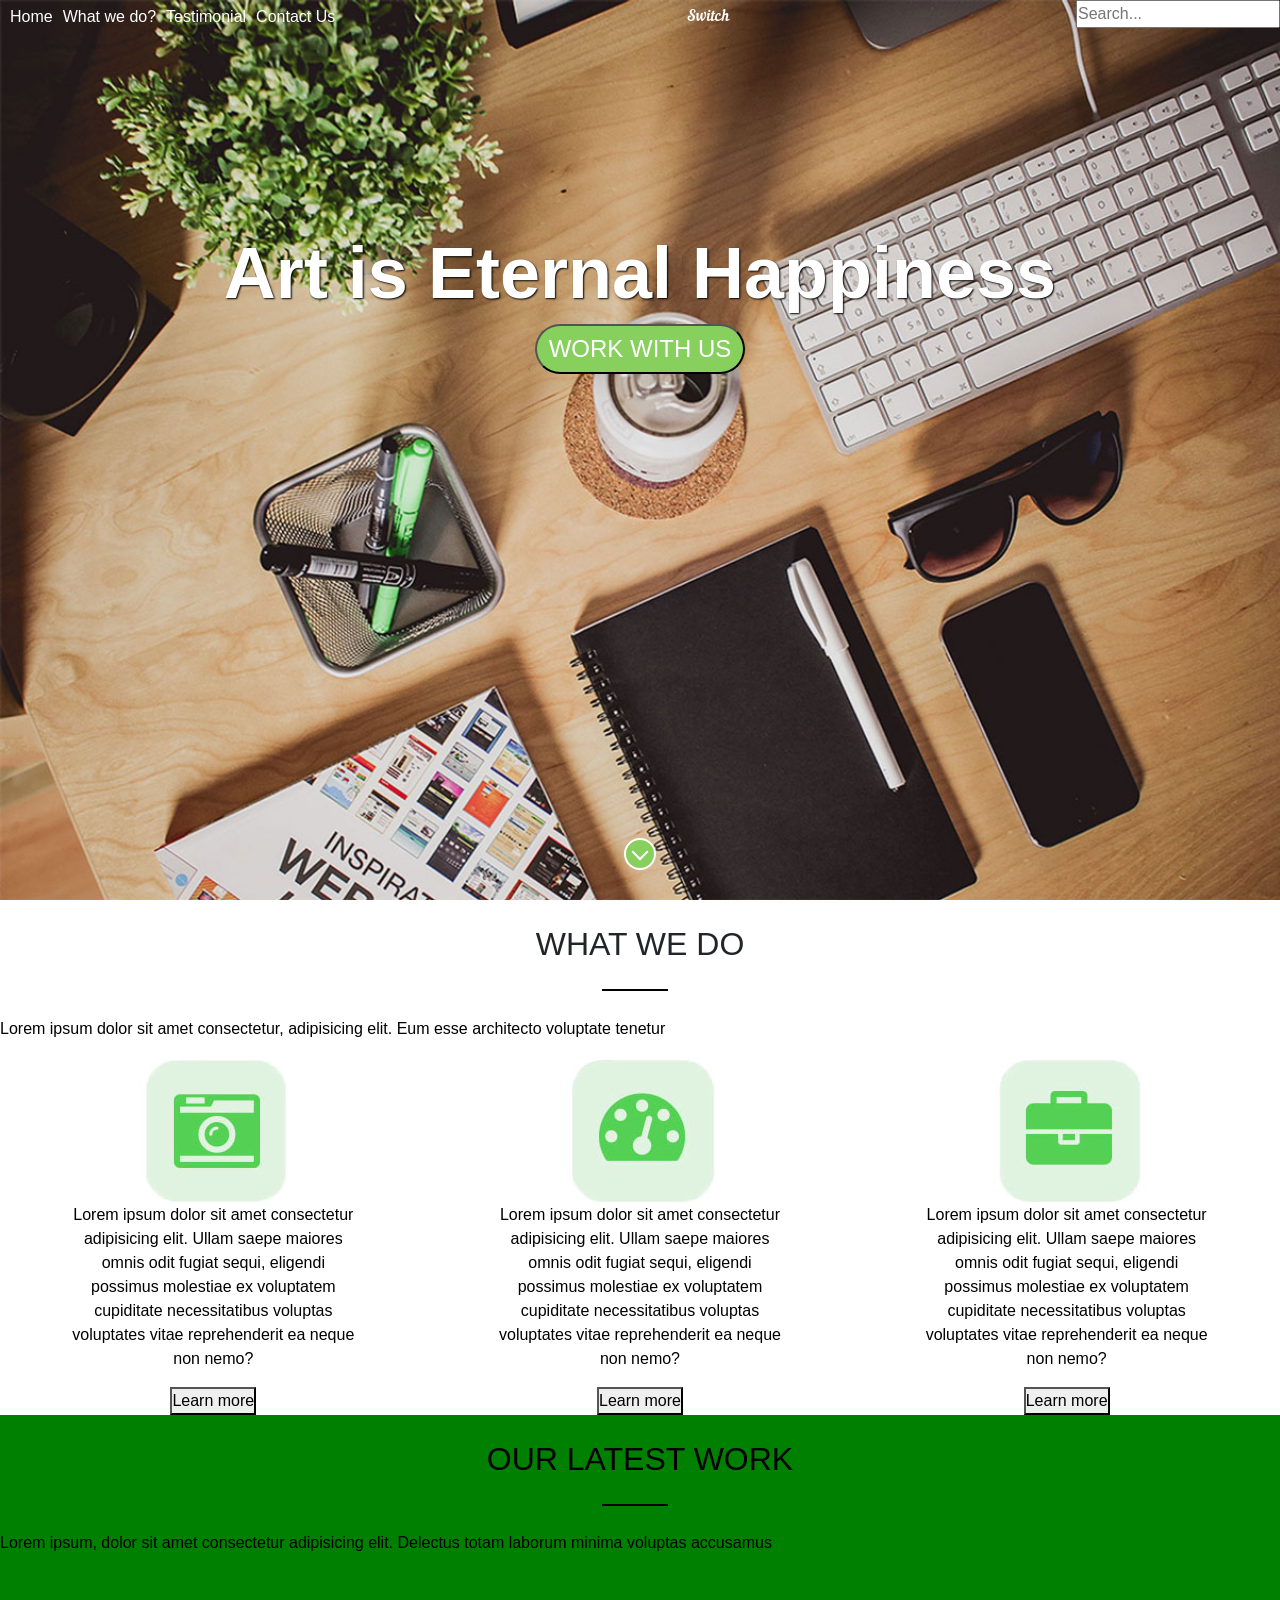
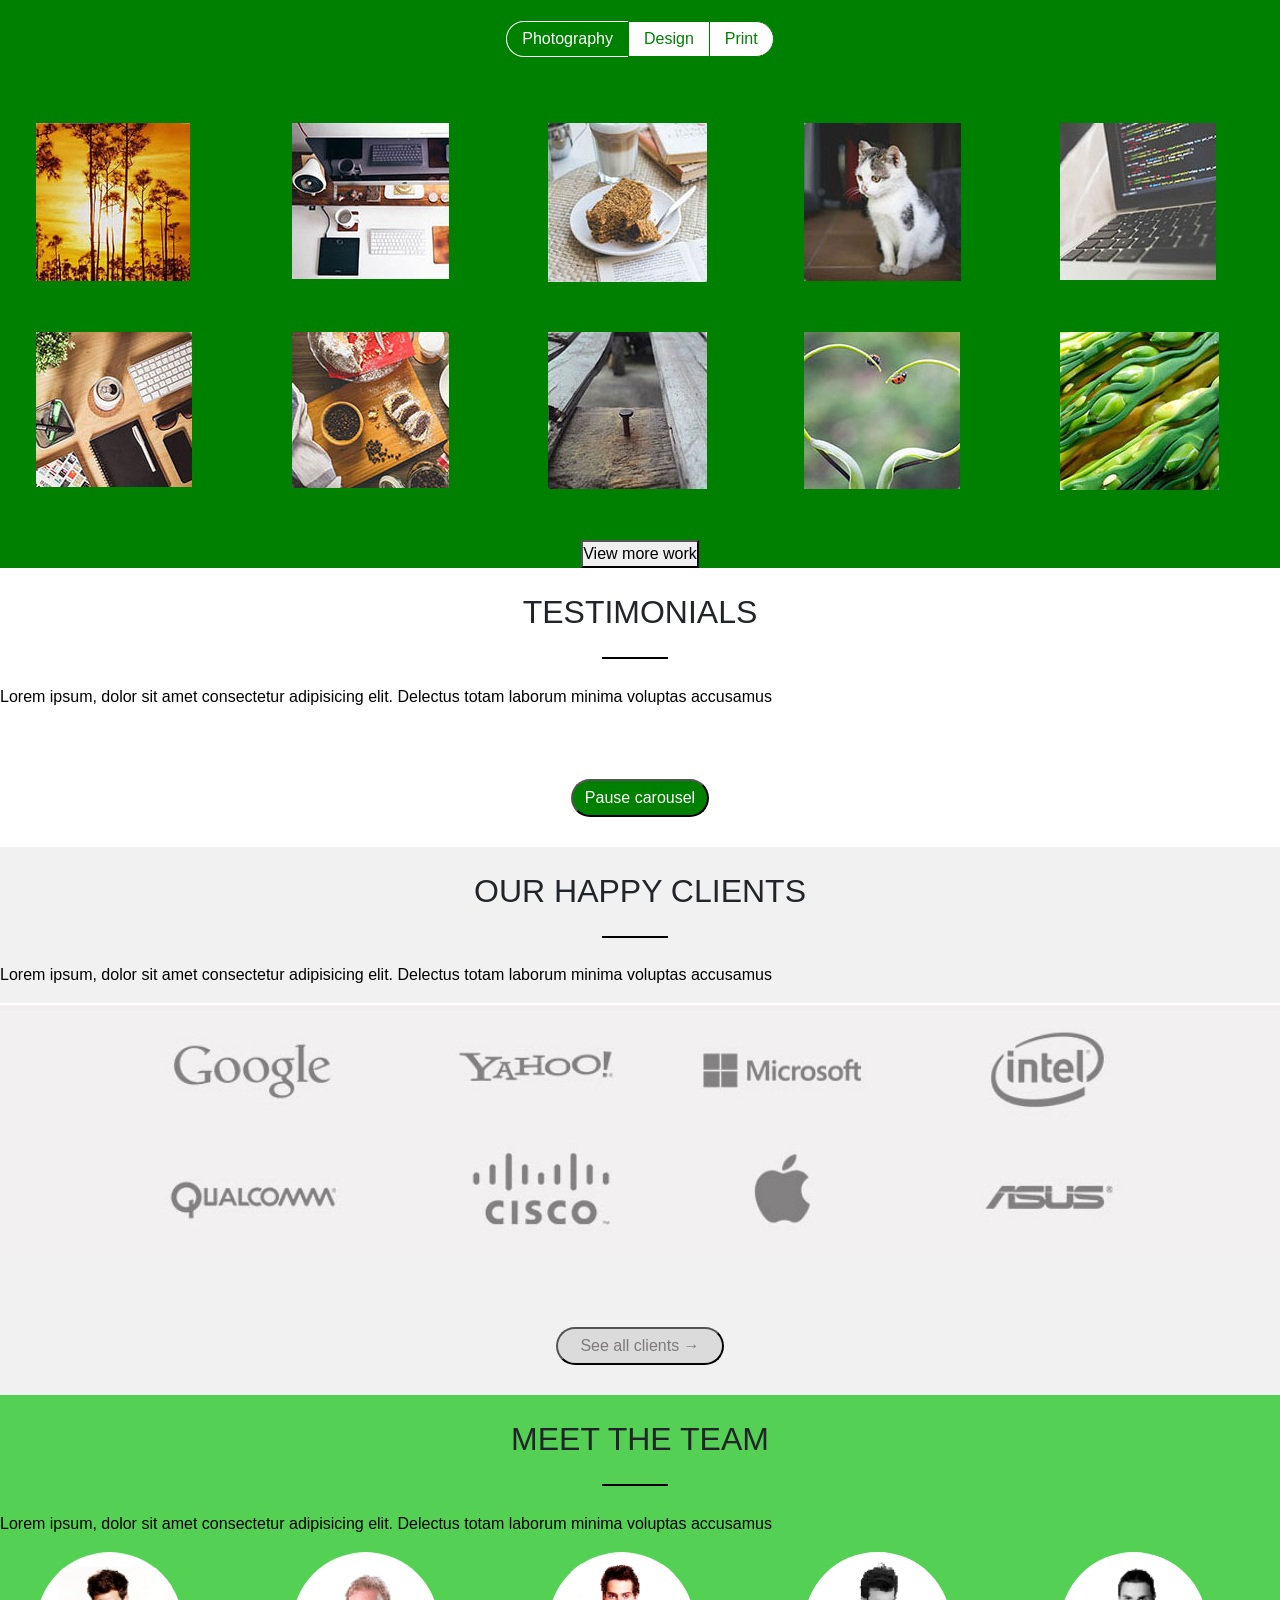
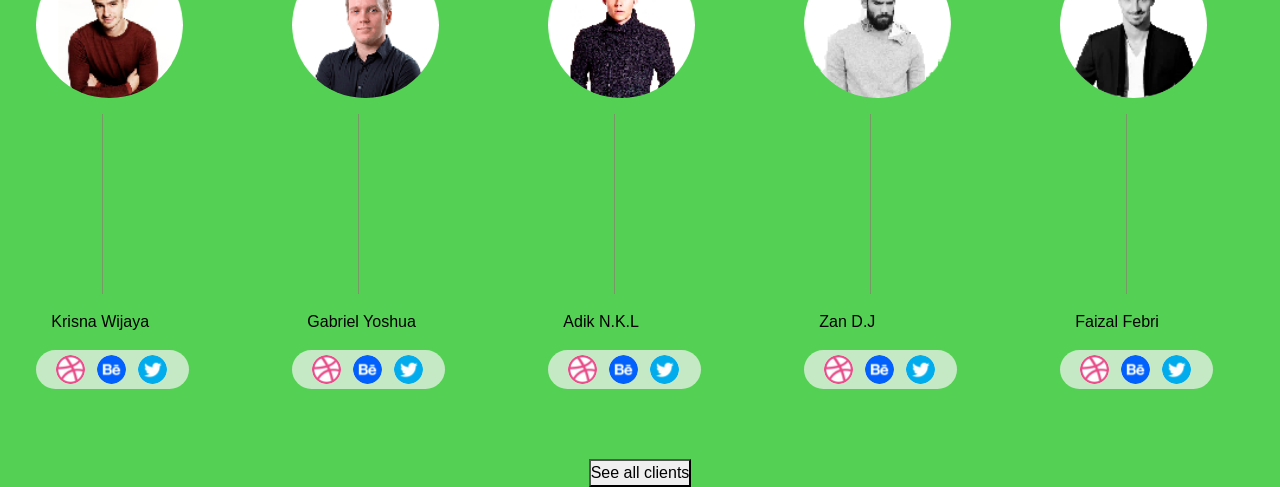
==== commit 7cbc4759: "Update index.html" ====
--- a/Art is happiness/index.html
+++ b/Art is happiness/index.html
@@ -23,14 +23,13 @@
                     </ul>
                
                 <div class="switch"><p>Switch</p></div>
+
                 <div class="recherche_p">
-
                         <form action="/search" id="searchthis" method="get">
-                        <input id="search" name="q" type="text" placeholder="Rechercher" />
-                        <input id="search-btn" type="submit" value="Rechercher" />
+                        <input id="search" name="q" type="text" placeholder="Search..." />
                         </form>
-                        
-                </div>
+                </div>
+
             </div>
             <h1>Art is Eternal Happiness</h1>
             <div class="titre">
--- a/Art is happiness/css/main.css
+++ b/Art is happiness/css/main.css
@@ -1,9 +1,16 @@
 body {
   background-color: #000;
+  font-family: sans-serif !important;
 }
 
 html {
-  scroll-behavior: smooth !important;}
+  scroll-behavior: smooth !important;
+}
+
+@font-face {
+  font-family: "Nautilus";
+  src: url("/fonts/Nautilus.otf");
+ }
 
 *,
 :after,
@@ -13,19 +20,51 @@
   padding: 0;
 }
 
+header {
+  display: flex;
+  justify-content: space-around;
+}
+
+header ul li {
+  display:block;
+  float:left;
+  padding-left:10px;
+}
+
+
+header {
+background-image: url(../img/bureau.jpg);
+background-repeat: no-repeat;
+background-size: cover;
+background-attachment: fixed;
+height: 100vh;
+width: 100%;
+display: table;
+}
+
 h1 {
   text-align: center;
   padding-top: 180px;
-  font-size:  3em;
-  color: #077707 !important;
+  font-size:  4.5rem !important;
+  font-weight: 900 !important;
+  color: #FFF !important;
   text-shadow: 1px 1px 2px #000;
 }
 
 .titre {
-  text-align: center;
-  padding-top: 25px;
-  color: #077707 !important;
-  text-shadow: 1px 1px 2px #000;
+  display: flex;
+  justify-content: center;
+}
+
+.titre-btn {
+  display: flex;
+  justify-content: center;
+  background: #87d05e;
+  font-size:  1.5rem !important;
+  color: #FFF;
+  padding: 5px 12px;
+  border-radius: 30px;
+  cursor: pointer;
 }
 
 h2 {
@@ -35,13 +74,12 @@
   
 .menu {
   display: flex;
-  justify-content: space-around;
+  justify-content: space-between;
   color: #fff;
 }
 
 .nav {
   list-style-type:none;
-  background: #54d154;
   color: #FFF;
   padding: 5px;
 }
@@ -51,39 +89,42 @@
 text-decoration: none;
 }
 
-header ul li {
-    display:block;
-    float:left;
-    padding-left:10px;
-}
+.switch {
+  margin: 5px;
+}
+
+.switch p {
+  color: #FFF !important;
+  text-align: center;
+  font-family: "Nautilus";
+}
+
 
  
  /* DEBUT BOUTON SCROLL  */
 
-header {
-  background-image: url(../img/bureau.jpg);
-  height: 100vh;
-  width: 100%;
-  display: table;
-  
-}
 section.ok{
   background-color: #fff;
 }
 
-p{
+/* p{
   color: white;
   font-family: arial;
   display: flex;
   justify-content: center;
   text-align: center;
   vertical-align: middle;
-}
+} */
 
 .scroll-down {
+  background: #87d05e;
   opacity: 1;
   -webkit-transition: all .5s ease-in 3s;
   transition: all .5s ease-in 3s;
+}
+
+.scroll-down:hover {
+  background: #56b321;
 }
 
 .scroll-down {
@@ -140,6 +181,10 @@
   }
 }
 
+.testimonials {
+  padding-bottom: 30px;
+}
+
 .ligne {
   width: 5%;
   margin: 2% 47%;
@@ -330,13 +375,27 @@
 
 /********************* FIN DU CAROUSSEL ***************************/
 
+.happy-clients {
+  background: #f1f1f1;
+  padding-bottom: 30px;
+}
+
 .clients {
   width: 100%;
 }
 
 .all-clients {
-  display: flex;
-  justify-content: center;
+  margin-top: 70px;
+  text-align: center;
+  z-index: 3 !important;
+}
+
+.all-clients-btn {
+  background: #dcdbdb;
+  color: #7c7a7a;
+  padding: 5px 22px;
+  border-radius: 30px;
+  cursor: pointer;
 }
 
 .team {
@@ -358,13 +417,17 @@
 .icones{
   display: flex;
   justify-content: space-around;
-  padding: 10px;
-  border-radius: 30px 30px  30px 30px;
+  padding: 5px 0 5px 0;
+  border-radius: 30px 30px 30px 30px;
   background-color: #c5e9c5;
 }
 
 .reseaux {
-  max-width: 20%;
+  margin-left: 5px;
+}
+
+.imgRreseaux {
+  max-width: 80%;
   border-radius: 100px;
 }
 
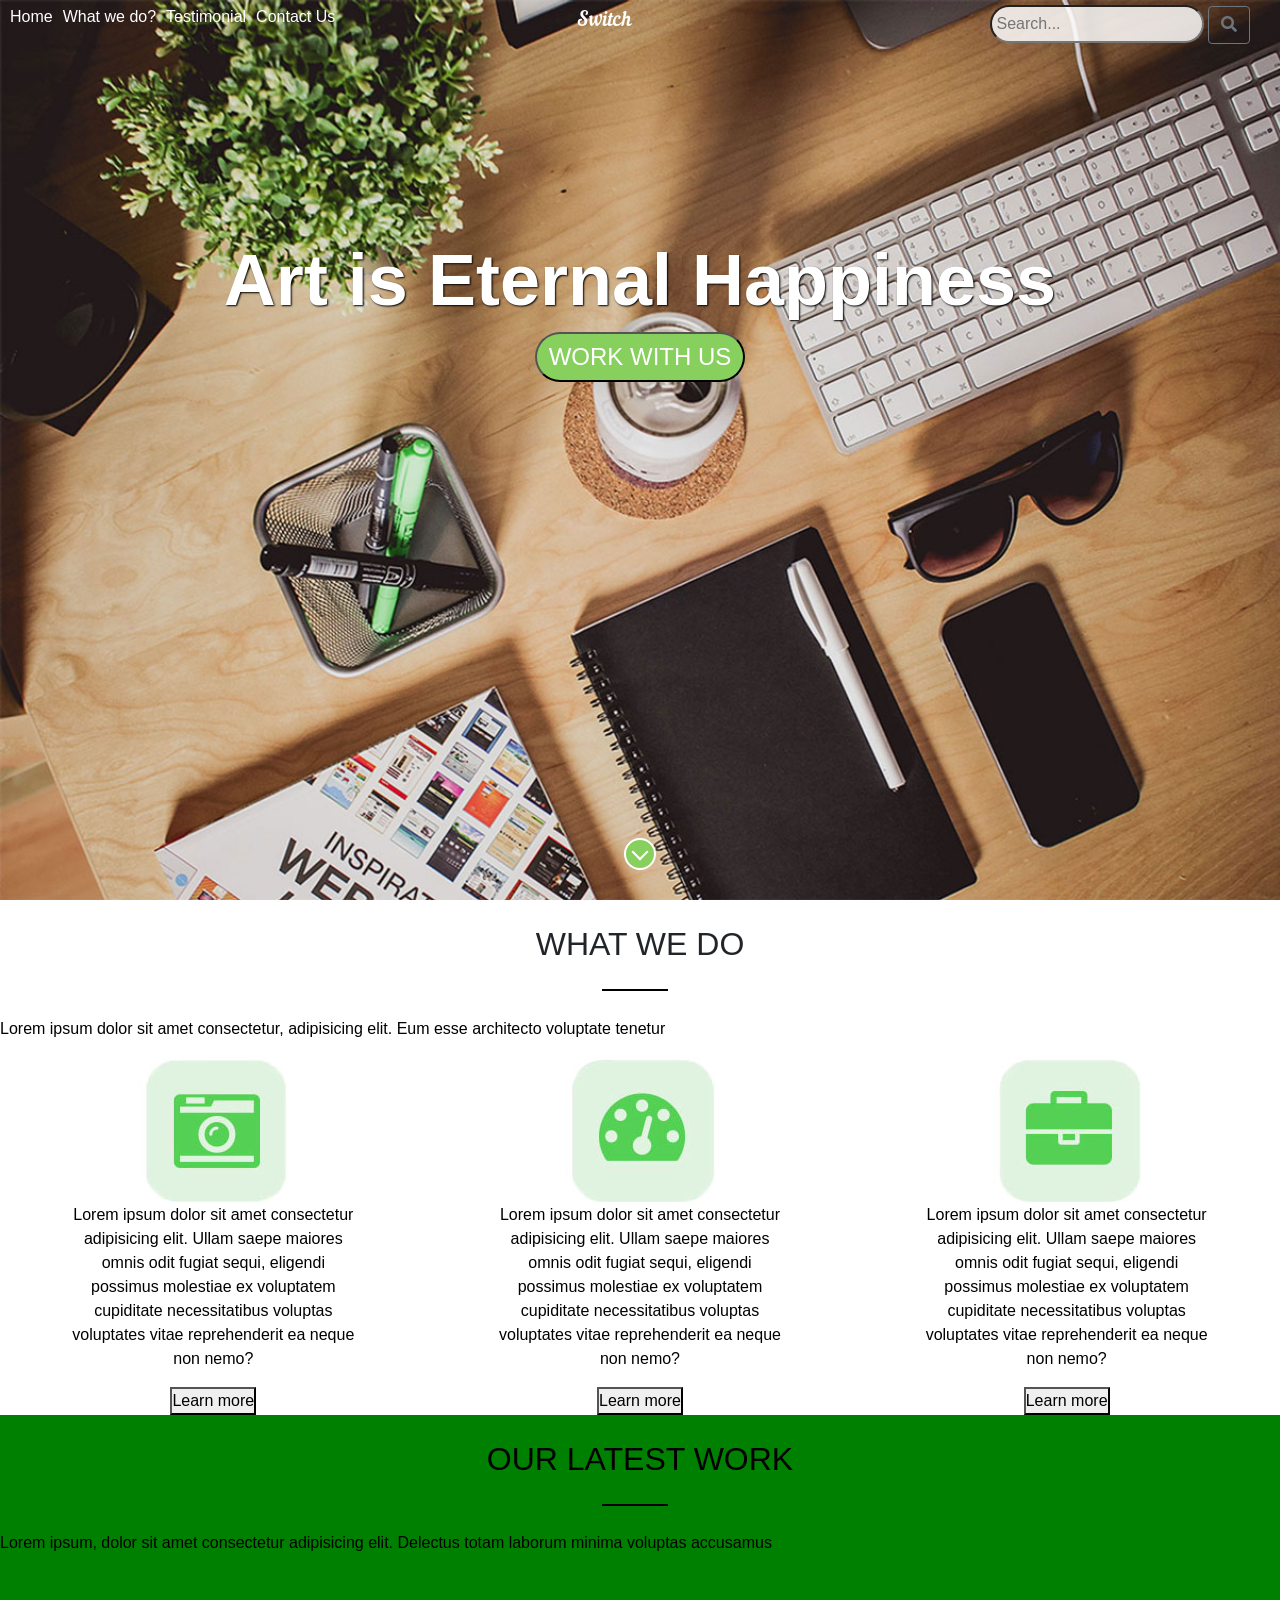
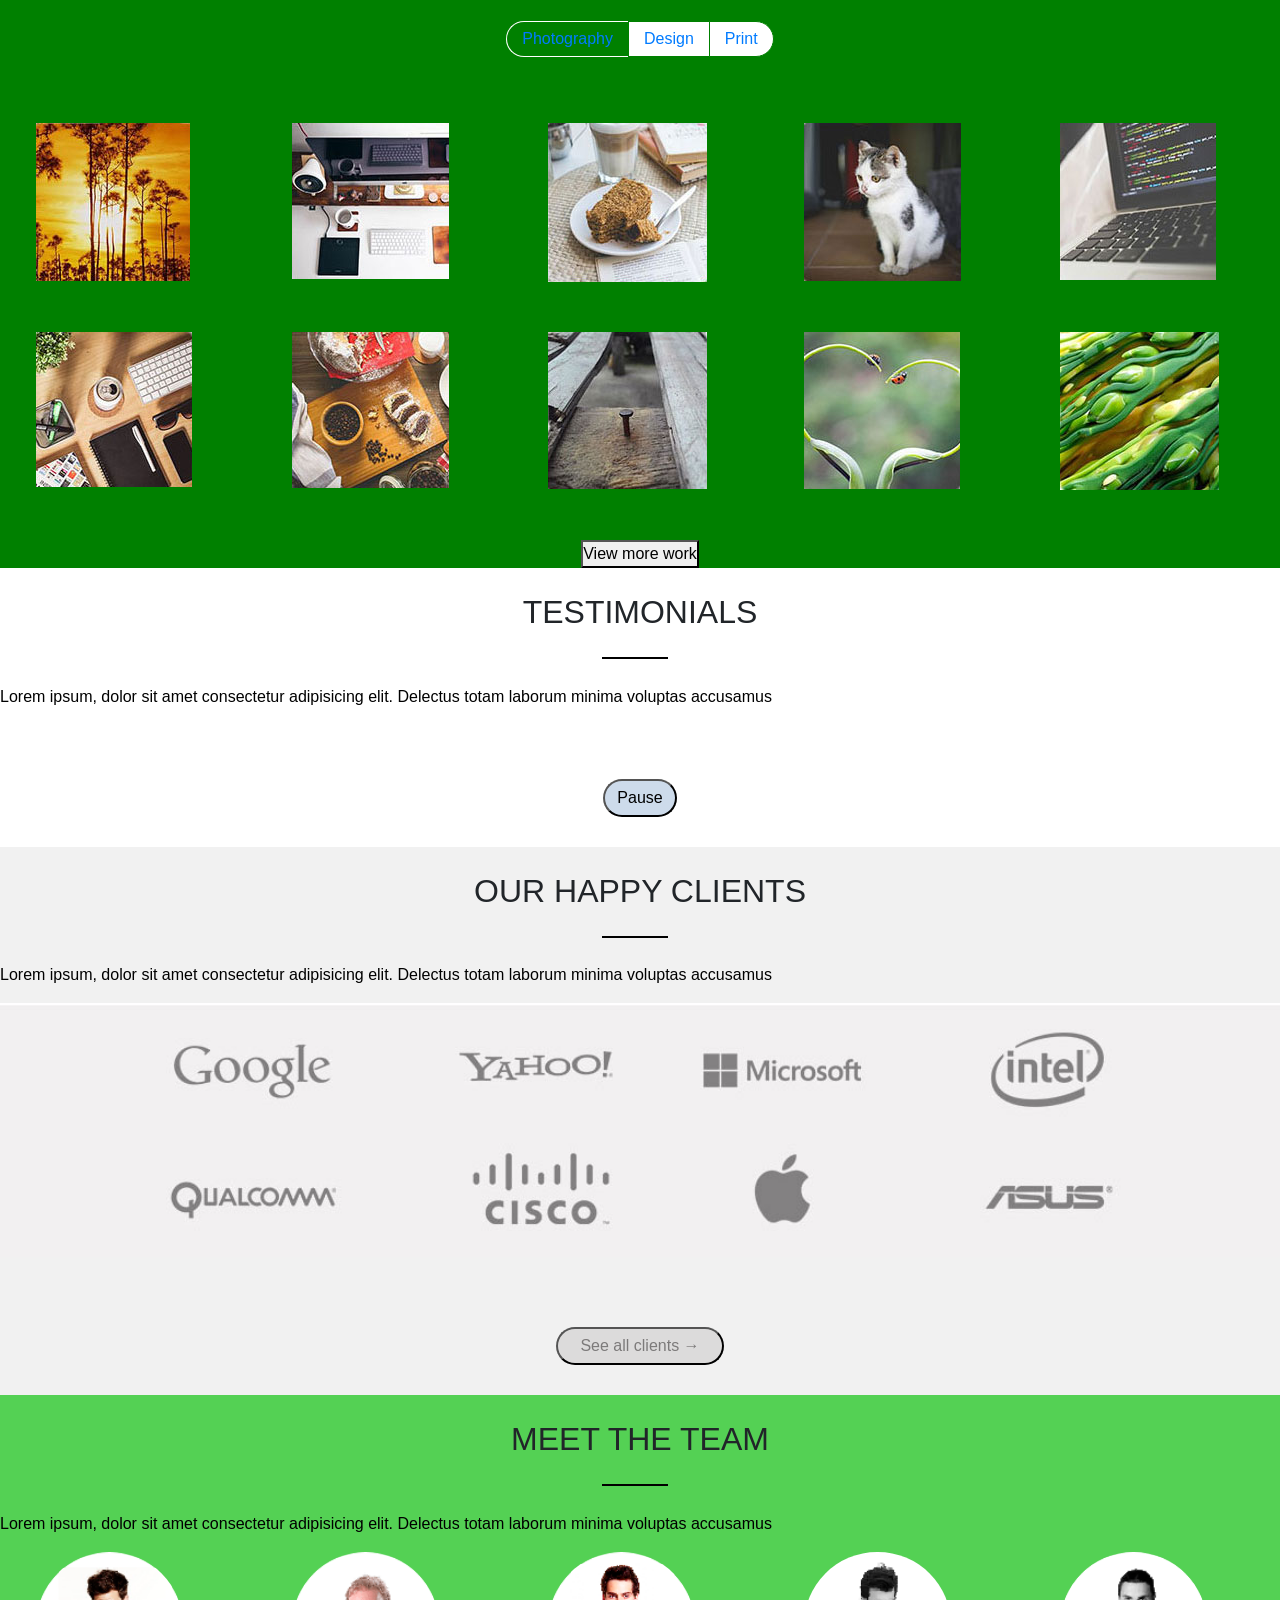
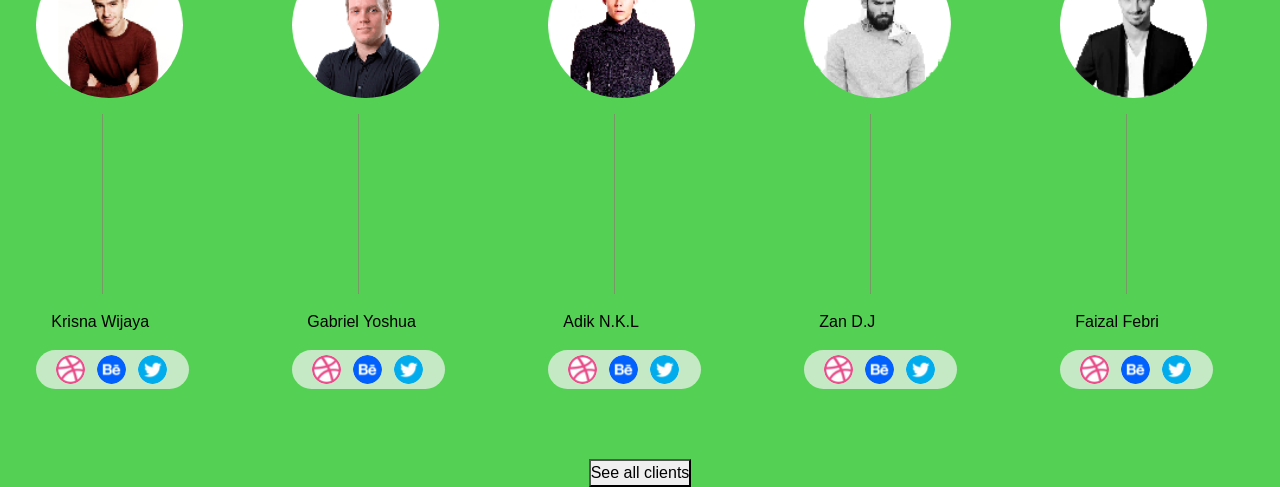
==== commit e1a1bc94: "Update index.html" ====
--- a/Art is happiness/index.html
+++ b/Art is happiness/index.html
@@ -7,8 +7,10 @@
     <meta name="viewport" content="width=device-width, initial-scale=1">
     <link rel="stylesheet" type="text/css" media="screen" href="css/main.css">
     <link rel="stylesheet" type="text/css" href="css/bootstrap.min.css" />
+    <link rel="stylesheet" href="fontawesome/css/all.min.css">
     <link rel="stylesheet" href="https://cdnjs.cloudflare.com/ajax/libs/OwlCarousel2/2.1.6/assets/owl.carousel.min.css" />
     <link rel="stylesheet" href="https://cdnjs.cloudflare.com/ajax/libs/OwlCarousel2/2.1.6/assets/owl.theme.default.min.css" />
+
 
 </head>
     <body>
@@ -27,6 +29,9 @@
                 <div class="recherche_p">
                         <form action="/search" id="searchthis" method="get">
                         <input id="search" name="q" type="text" placeholder="Search..." />
+                            <button class="btn btn-outline-secondary" type="button">
+                                <i class="fa fa-search" aria-hidden="true"></i>
+                            </button>
                         </form>
                 </div>
 
@@ -69,9 +74,9 @@
                 <p>Lorem ipsum, dolor sit amet consectetur adipisicing elit. Delectus totam laborum minima voluptas accusamus</p>
                 <div class="photo">
                     <ul>
-                        <li class="Photography">Photography</li>
-                        <li class="design">Design</li>
-                        <li class="print">Print</li>
+                        <li class="Photography"><a href="#">Photography</a></li>
+                        <li class="design"><a href="#">Design</a></li>
+                        <li class="print"><a href="#">Print</a></li>
                     </ul>
                 </div>
                 <div id="galerie_haut"  class="d-flex justify-content-around flex-wrap">
@@ -152,7 +157,7 @@
                         </li>
                     </ul>
                     <div class="pause-btn">
-                        <button class="carousel-pause-btn">Pause carousel</button>
+                        <button class="carousel-pause-btn">Pause</button>
                     </div>
 
                      <!-- ///////////////////////// fin caroussel //////////////////////////////////////////// -->
@@ -163,9 +168,9 @@
                     <hr class="ligne">
                     <p>Lorem ipsum, dolor sit amet consectetur adipisicing elit. Delectus totam laborum minima voluptas accusamus</p>
                     <img class="clients" src="img/clients.jpg" alt="clients">
-                </div>
                 <div class="all-clients">
                 <button class="all-clients-btn">See all clients →</button>
+                </div>
                 </div>
             </section>
             <section class="team">
--- a/Art is happiness/css/main.css
+++ b/Art is happiness/css/main.css
@@ -89,17 +89,32 @@
 text-decoration: none;
 }
 
+.nav a:hover {
+  background: #56b321;
+  color: #FFF;
+  text-decoration: none;
+}
+
 .switch {
   margin: 5px;
+  padding-right: 120px;
 }
 
 .switch p {
   color: #FFF !important;
-  text-align: center;
   font-family: "Nautilus";
-}
-
-
+  font-size: 1.3rem !important;
+}
+
+.recherche_p {
+  margin: 5px 30px 0 0;
+}
+
+#search {
+  background: rgba(255, 254, 254, 0.836);
+  border-radius: 30px;
+  padding: 5px;
+}
  
  /* DEBUT BOUTON SCROLL  */
 
@@ -365,8 +380,8 @@
 }
 
 .carousel-pause-btn {
-  background: green;
-  color: #FFF;
+  background-color: rgb(205, 219, 235);
+  color: #000;
   padding: 5px 12px;
   border-radius: 30px;
   cursor: pointer;
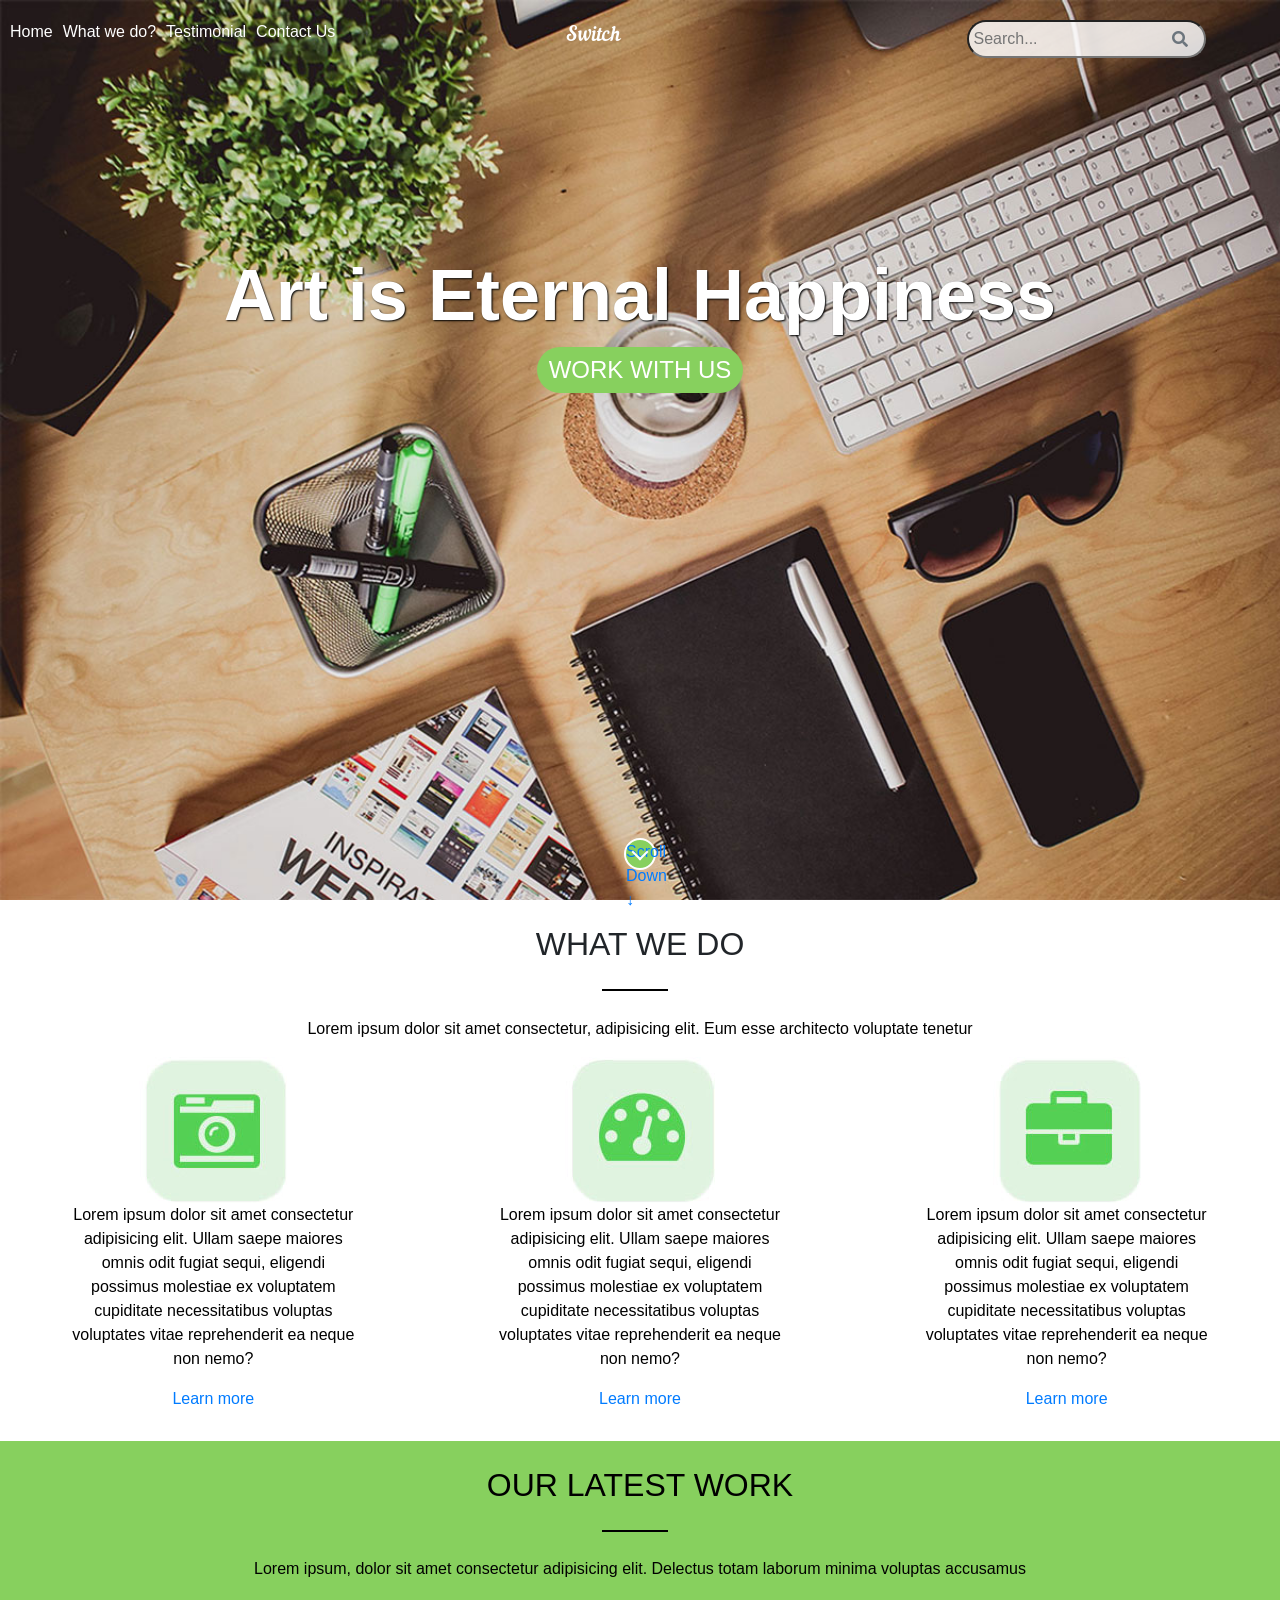
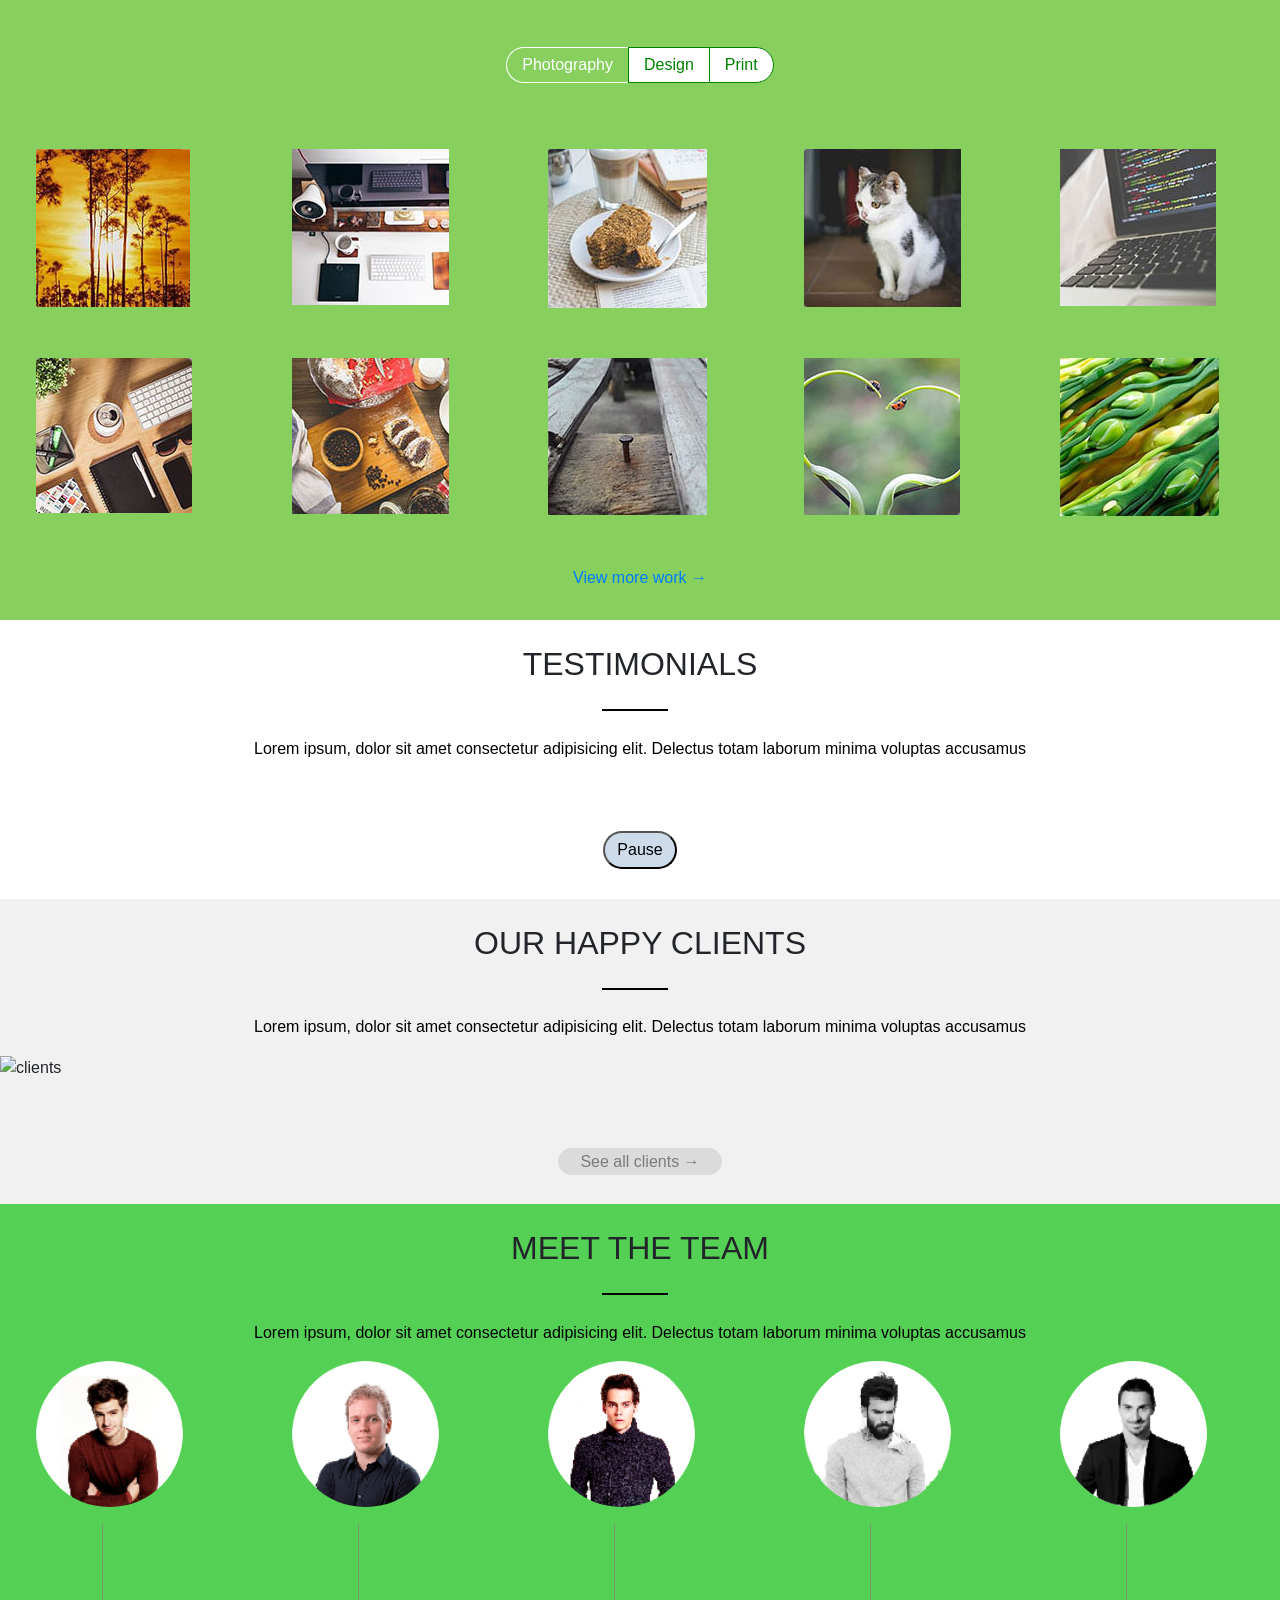
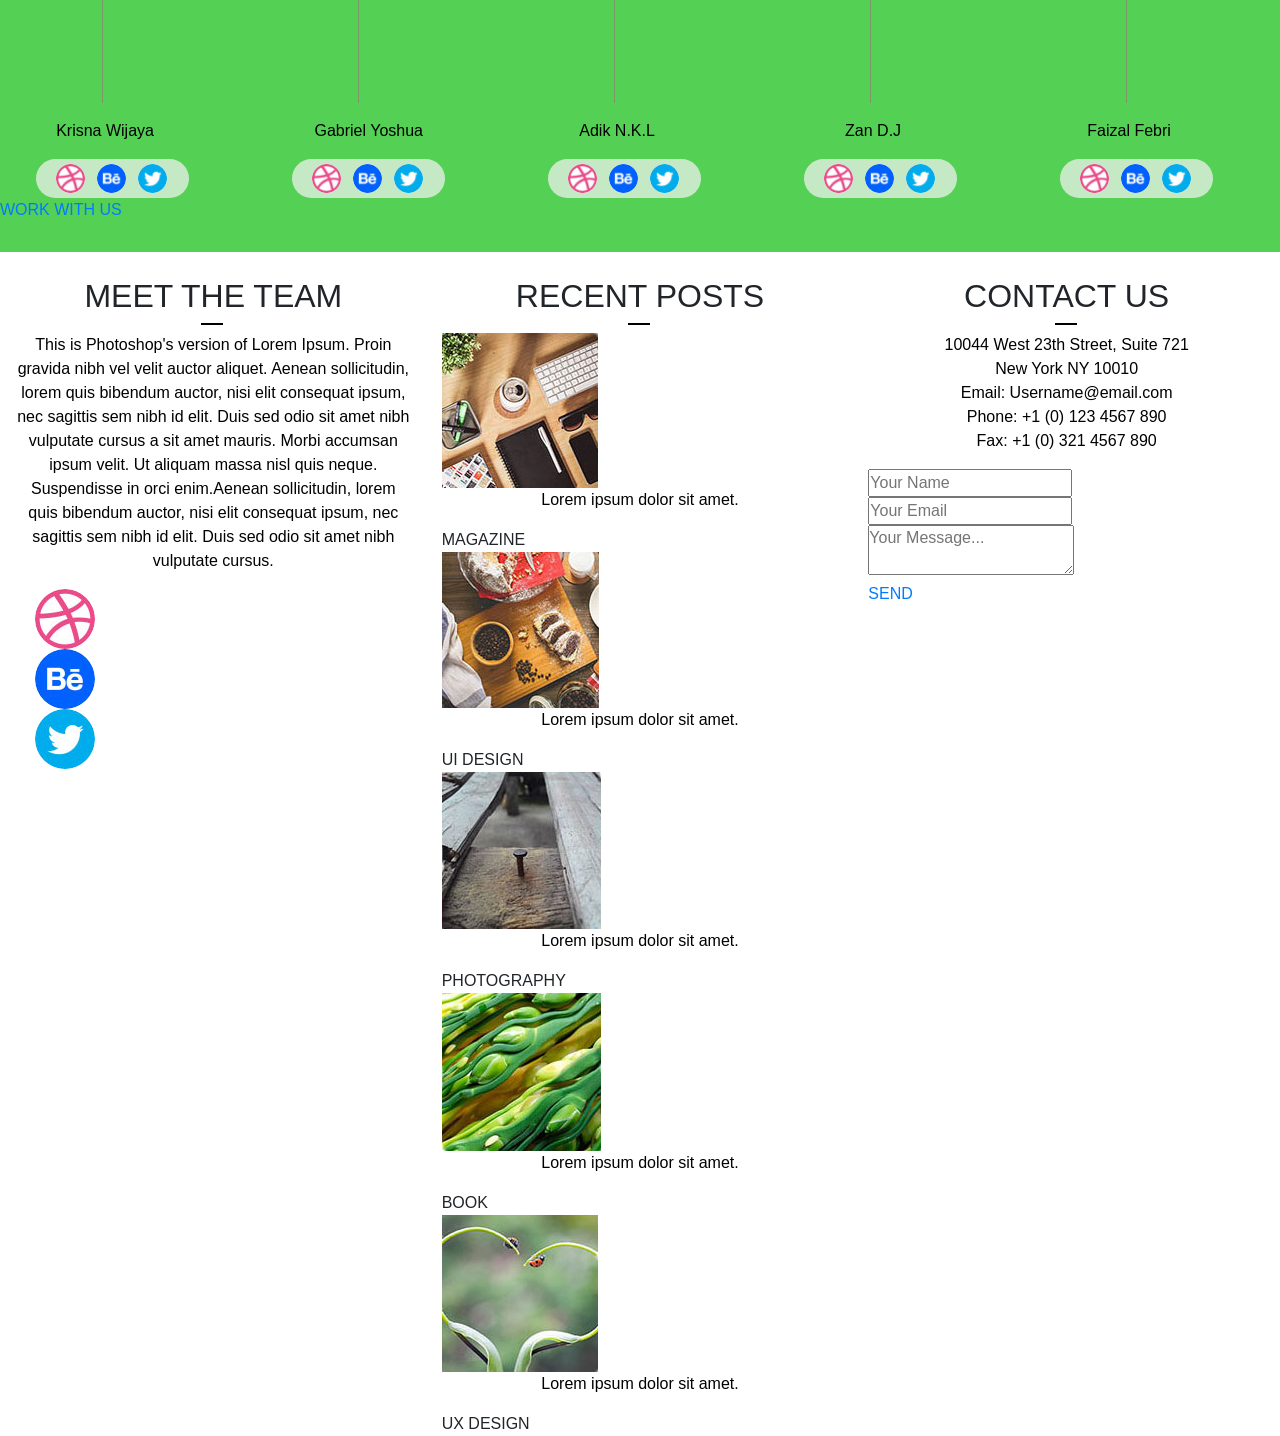
==== commit cec7ff2c: "Update index.html" ====
--- a/Art is happiness/index.html
+++ b/Art is happiness/index.html
@@ -16,14 +16,14 @@
     <body>
         <header>
             <div class="menu">
-               
+               <div>
                     <ul class="nav">
-                        <li><a href="#">Home</a></li>
-                        <li><a href="#">What we do?</a></li>
-                        <li><a href="#">Testimonial</a></li>
-                        <li><a href="#">Contact Us</a></li>
+                        <li><a class="navLi" href="#">Home</a></li>
+                        <li><a class="navLi" href="#deux">What we do?</a></li>
+                        <li><a class="navLi" href="#testimonial">Testimonial</a></li>
+                        <li><a class="navLi" href="#contactUs">Contact Us</a></li>
                     </ul>
-               
+               </div>
                 <div class="switch"><p>Switch</p></div>
 
                 <div class="recherche_p">
@@ -38,11 +38,11 @@
             </div>
             <h1>Art is Eternal Happiness</h1>
             <div class="titre">
-                <button class="titre-btn">WORK WITH US</button>
+                <a href="#" class="titre-btn">WORK WITH US</a>
             </div>
         </header>
             <div>
-                <a href="#deux" class="scroll-down" address="true"></a>
+                <a href="#deux" class="scroll-down" address="true">Scroll Down ↓</a>
             </div>
         
         <main>
@@ -54,17 +54,17 @@
                 <div class="col-xs-12 col-sm-12 col-md-4 col-lg-3">
                     <img class="sites img-fluid" src="img/logo_appareil_photo.jpg" alt="logo appareil">
                     <p>Lorem ipsum dolor sit amet consectetur adipisicing elit. Ullam saepe maiores omnis odit fugiat sequi, eligendi possimus molestiae ex voluptatem cupiditate necessitatibus voluptas voluptates vitae reprehenderit ea neque non nemo?</p>
-                    <button>Learn more</button>
+                    <a class="learn" href="#">Learn more</a>
                 </div>
                 <div class="col-xs-12 col-sm-12 col-md-4 col-lg-3">
                     <img class="sites img-fluid" src="img/appareil_mesure.jpg" alt="logo appareil">
                     <p>Lorem ipsum dolor sit amet consectetur adipisicing elit. Ullam saepe maiores omnis odit fugiat sequi, eligendi possimus molestiae ex voluptatem cupiditate necessitatibus voluptas voluptates vitae reprehenderit ea neque non nemo?</p>
-                    <button>Learn more</button>
+                    <a class="learn" href="#">Learn more</a>
                 </div>
                 <div class="col-xs-12 col-sm-12 col-md-4 col-lg-3">
                     <img class="sites img-fluid" src="img/appareil.jpg" alt="logo appareil">
                     <p>Lorem ipsum dolor sit amet consectetur adipisicing elit. Ullam saepe maiores omnis odit fugiat sequi, eligendi possimus molestiae ex voluptatem cupiditate necessitatibus voluptas voluptates vitae reprehenderit ea neque non nemo?</p>
-                    <button>Learn more</button>
+                    <a class="learn" href="#">Learn more</a>
                 </div>
                 </div>
             </section>
@@ -114,10 +114,10 @@
                     </div>
                 </div>
                 <div class="more-work">
-                <button>View more work</button>
-                </div>
-            </section>
-            <section class="testimonials">
+                <a class="more" href="#">View more work →</a>
+                </div>
+            </section>
+            <section id="testimonial" class="testimonials">
                 <h2>TESTIMONIALS</h2>
                 <hr class="ligne">
                 <p>Lorem ipsum, dolor sit amet consectetur adipisicing elit. Delectus totam laborum minima voluptas accusamus</p>
@@ -167,9 +167,9 @@
                     <h2>OUR HAPPY CLIENTS</h2>
                     <hr class="ligne">
                     <p>Lorem ipsum, dolor sit amet consectetur adipisicing elit. Delectus totam laborum minima voluptas accusamus</p>
-                    <img class="clients" src="img/clients.jpg" alt="clients">
+                    <img class="clients" src="img/clients.png" alt="clients">
                 <div class="all-clients">
-                <button class="all-clients-btn">See all clients →</button>
+                <a href="#" class="all-clients-btn">See all clients →</a>
                 </div>
                 </div>
             </section>
@@ -183,7 +183,7 @@
                         <div class="d-flex justify-content-around flex-wrap">
                             <hr class="vertical">
                         </div>
-                        <p class="col-lg-9">Krisna Wijaya</p>
+                        <p class="nom col-lg-9">Krisna Wijaya</p>
                         <div class="icones col-xs-12 col-sm-12 col-md-10 col-lg-10">
                             <a href="#" class="reseaux"><img class="imgRreseaux" src="img/world.jpg" alt="world"></a>
                             <a href="#" class="reseaux"><img class="imgRreseaux" src="img/be.jpg" alt="be"></a>
@@ -195,7 +195,7 @@
                         <div class="d-flex justify-content-around flex-wrap">
                             <hr class="vertical">
                         </div>
-                        <p class="col-lg-10">Gabriel Yoshua</p>
+                        <p class="nom col-lg-10">Gabriel Yoshua</p>
                         <div class="icones col-xs-12 col-sm-12 col-md-10 col-lg-10">
                             <a href="#" class="reseaux"><img class="imgRreseaux" src="img/world.jpg" alt="world"></a>
                             <a href="#" class="reseaux"><img class="imgRreseaux" src="img/be.jpg" alt="be"></a>
@@ -207,7 +207,7 @@
                         <div class="d-flex justify-content-around flex-wrap">
                             <hr class="vertical">
                         </div>
-                        <p class="col-lg-9">Adik N.K.L</p>
+                        <p class="nom col-lg-9">Adik N.K.L</p>
                         <div class="icones col-xs-12 col-sm-12 col-md-10 col-lg-10">
                            <a href="#" class="reseaux"><img class="imgRreseaux" src="img/world.jpg" alt="world"></a>
                             <a href="#" class="reseaux"><img class="imgRreseaux" src="img/be.jpg" alt="be"></a>
@@ -219,7 +219,7 @@
                         <div class="d-flex justify-content-around flex-wrap">
                             <hr class="vertical">
                         </div>
-                        <p class="col-lg-9">Zan D.J</p>
+                        <p class="nom col-lg-9">Zan D.J</p>
                         <div class="icones col-xs-12 col-sm-12 col-md-10 col-lg-10">
                            <a href="#" class="reseaux"><img class="imgRreseaux" src="img/world.jpg" alt="world"></a>
                             <a href="#" class="reseaux"><img class="imgRreseaux" src="img/be.jpg" alt="be"></a>
@@ -231,7 +231,7 @@
                         <div class="d-flex justify-content-around flex-wrap">
                             <hr class="vertical">
                         </div>  
-                        <p class="col-lg-9">Faizal Febri</p>
+                        <p class="nom col-lg-9">Faizal Febri</p>
                         <div class="icones col-xs-12 col-sm-12 col-md-10 col-lg-10">
                            <a href="#" class="reseaux"><img class="imgRreseaux" src="img/world.jpg" alt="world"></a>
                             <a href="#" class="reseaux"><img class="imgRreseaux" src="img/be.jpg" alt="be"></a>
@@ -239,22 +239,89 @@
                         </div>
                     </div>
                 </div>
-                <div class="all-clients">
-                <button>See all clients</button>
-                </div>
+                <div class="work-team">
+                <a class="work-team-btn" href="#">WORK WITH US</a>
+                </div>
+            </section>
+            <section class="history">
                 <div class="d-flex justify-content-around flex-wrap">
-                    
-                    
-                    
-                    
-                   
-                </div>
-                <div class="d-flex justify-content-around flex-wrap">
-                    
-                    
-                    
-                    
-                    
+                    <div class="meet col-xs-12 col-sm-12 col-md-4 col-lg-4">
+                        <h2>MEET THE TEAM</h2>
+                        <hr class="ligne">
+                        <p>	This is Photoshop's version  of Lorem Ipsum. Proin gravida nibh vel velit auctor aliquet. Aenean sollicitudin, lorem quis bibendum auctor, nisi elit consequat ipsum, nec sagittis sem nibh id elit. Duis sed odio sit amet nibh vulputate cursus a sit amet mauris. Morbi accumsan ipsum velit. Ut aliquam massa nisl quis neque. Suspendisse in orci enim.Aenean sollicitudin, lorem quis bibendum auctor, nisi elit consequat ipsum, nec sagittis sem nibh id elit. Duis sed odio sit amet nibh vulputate cursus.</p>
+                        <div class="icones-down col-xs-12 col-sm-12 col-md-4 col-lg-4">
+                           <a href="#" class="reseaux"><img class="imgRreseaux" src="img/world.jpg" alt="world"></a>
+                            <a href="#" class="reseaux"><img class="imgRreseaux" src="img/be.jpg" alt="be"></a>
+                            <a href="#" class="reseaux"><img class="imgRreseaux" src="img/twitter.jpg" alt="twitter"></a>
+                        </div>
+                    </div>
+                    <div class="posts col-xs-12 col-sm-12 col-md-4 col-lg-4">
+                        <h2>RECENT POSTS</h2>
+                        <hr class="ligne">
+                        <div class="posts_bloc">
+                            <img class="posts_img" src="img/main_bureau.jpg" alt="bureau">
+                            <div class="p_bloc">
+                                <p class="posts_p">Lorem ipsum dolor sit amet.</p>
+                                <span class="posts_p magazine">MAGAZINE</span>
+                            </div>
+                        </div>
+                        <div class="posts_bloc">
+                            <img class="posts_img" src="img/dessert.jpg" alt="bureau">
+                            <div class="p_bloc">
+                                <p class="posts_p">Lorem ipsum dolor sit amet.</p>
+                                <span class="posts_p ui_design">UI DESIGN</span>
+                            </div>
+                        </div>
+                        <div class="posts_bloc">
+                            <img class="posts_img" src="img/clou.jpg" alt="bureau">
+                            <div class="p_bloc">
+                                <p class="posts_p">Lorem ipsum dolor sit amet.</p>
+                                <span class="posts_p posts_photography">PHOTOGRAPHY</span>
+                            </div>
+                        </div>
+                        <div class="posts_bloc">
+                            <img class="posts_img" src="img/plante.jpg" alt="bureau">
+                            <div class="p_bloc">
+                                <p class="posts_p">Lorem ipsum dolor sit amet.</p>
+                                <span class="posts_p book">BOOK</span>
+                            </div>
+                        </div>
+                        <div class="posts_bloc">
+                            <img class="posts_img" src="img/coccinelle.jpg" alt="bureau">
+                            <div class="p_bloc">
+                                <p class="posts_p">Lorem ipsum dolor sit amet.</p>
+                                <span class="posts_p ux_design">UX DESIGN</span>
+                            </div>
+                        </div>
+                    </div>
+                    <div id="contactUs" class="contact col-xs-12 col-sm-12 col-md-4 col-lg-4">
+                        <h2>CONTACT US</h2>
+                        <hr class="ligne">
+                        <div class="contact_adress">
+                            <p class="contact_p">10044 West 23th Street, Suite 721<br>
+                                New York NY 10010 <br>
+                                Email: Username@email.com <br>
+                                Phone: +1 (0) 123 4567 890 <br>
+                                Fax: +1 (0) 321 4567 890</p>
+                        </div>
+                        <form class="contact_form" action="/ma-page-de-traitement" method="post">
+                            <div>
+                                <!-- <label for="name">Nom :</label> -->
+                                <input type="text" id="name" name="user_name" placeholder="Your Name">
+                            </div>
+                            <div>
+                                <!-- <label for="mail">e-mail :</label> -->
+                                <input type="email" id="mail" name="user_mail" placeholder="Your Email">
+                            </div>
+                            <div>
+                                <!-- <label for="msg">Message :</label> -->
+                                <textarea id="msg" name="user_message" placeholder="Your Message..."></textarea>
+                            </div>
+                            <div class="send">
+                                <a href="#">SEND</a>
+                            </div>
+                        </form>
+                    </div>
                 </div>
             </section>
         </main>
--- a/Art is happiness/css/main.css
+++ b/Art is happiness/css/main.css
@@ -23,23 +23,19 @@
 header {
   display: flex;
   justify-content: space-around;
+  background-image: url(../img/bureau.jpg);
+  background-repeat: no-repeat;
+  background-size: cover;
+  background-attachment: fixed;
+  height: 100vh;
+  width: 100%;
+  padding-top: 15px;
 }
 
 header ul li {
   display:block;
   float:left;
   padding-left:10px;
-}
-
-
-header {
-background-image: url(../img/bureau.jpg);
-background-repeat: no-repeat;
-background-size: cover;
-background-attachment: fixed;
-height: 100vh;
-width: 100%;
-display: table;
 }
 
 h1 {
@@ -59,7 +55,7 @@
 .titre-btn {
   display: flex;
   justify-content: center;
-  background: #87d05e;
+  background: rgb(135, 208, 94);
   font-size:  1.5rem !important;
   color: #FFF;
   padding: 5px 12px;
@@ -67,6 +63,10 @@
   cursor: pointer;
 }
 
+.titre-btn:hover {
+  background: #56b321;
+}
+
 h2 {
   text-align: center;
   padding-top: 25px;
@@ -113,23 +113,24 @@
 #search {
   background: rgba(255, 254, 254, 0.836);
   border-radius: 30px;
-  padding: 5px;
+  padding: 5px 30px 5px 5px;
+}
+
+.btn-outline-secondary {
+  transform: translateX(-50px);
+  border-style: none !important;
 }
  
  /* DEBUT BOUTON SCROLL  */
 
 section.ok{
   background-color: #fff;
-}
-
-/* p{
-  color: white;
-  font-family: arial;
-  display: flex;
-  justify-content: center;
-  text-align: center;
-  vertical-align: middle;
-} */
+  padding-bottom: 30px;
+}
+
+p{
+  text-align: center;
+}
 
 .scroll-down {
   background: #87d05e;
@@ -196,6 +197,14 @@
   }
 }
 
+/* FIN BOUTON SCROLL  */
+
+button {
+  padding: 5px 12px;
+  border-radius: 30px !important;
+  cursor: pointer;
+}
+
 .testimonials {
   padding-bottom: 30px;
 }
@@ -211,7 +220,8 @@
 }
 
 .trois {
-  background-color: green;
+  background: #87d05e;
+  padding-bottom: 30px;
 }
 
 .trois, p{
@@ -239,12 +249,53 @@
 
 .design, .print {
   background-color: #FFF !important;
+  cursor: pointer;
   color: green;
+}
+
+.design a, .print a {
+  color: green;
+}
+
+.design:hover, .print:hover {
+  background: #56b321 !important;
+  text-decoration: none;
+  color: #FFF !important;
+}
+
+.design:hover a, .print:hover a {
+  text-decoration: none;
+  color: #FFF !important;
+}
+
+.design a:hover, .print a:hover {
+  text-decoration: none;
+  color: #FFF !important;
 }
 
 .Photography {
   border-radius: 30px 0 0 30px;
   color: #fff !important;
+}
+
+.Photography a {
+  color: #fff !important;
+}
+
+.Photography a:hover {
+  color: green !important;
+  text-decoration: none;
+}
+
+.Photography:hover {
+  background-color: #FFF !important;
+  color: green !important;
+  cursor: pointer;
+}
+
+.Photography:hover a {
+  color: green !important;
+  cursor: pointer;
 }
 
 .print {
@@ -415,6 +466,7 @@
 
 .team {
   background-color: #54d154;
+  padding-bottom: 30px;
 }
 
 .portrait {
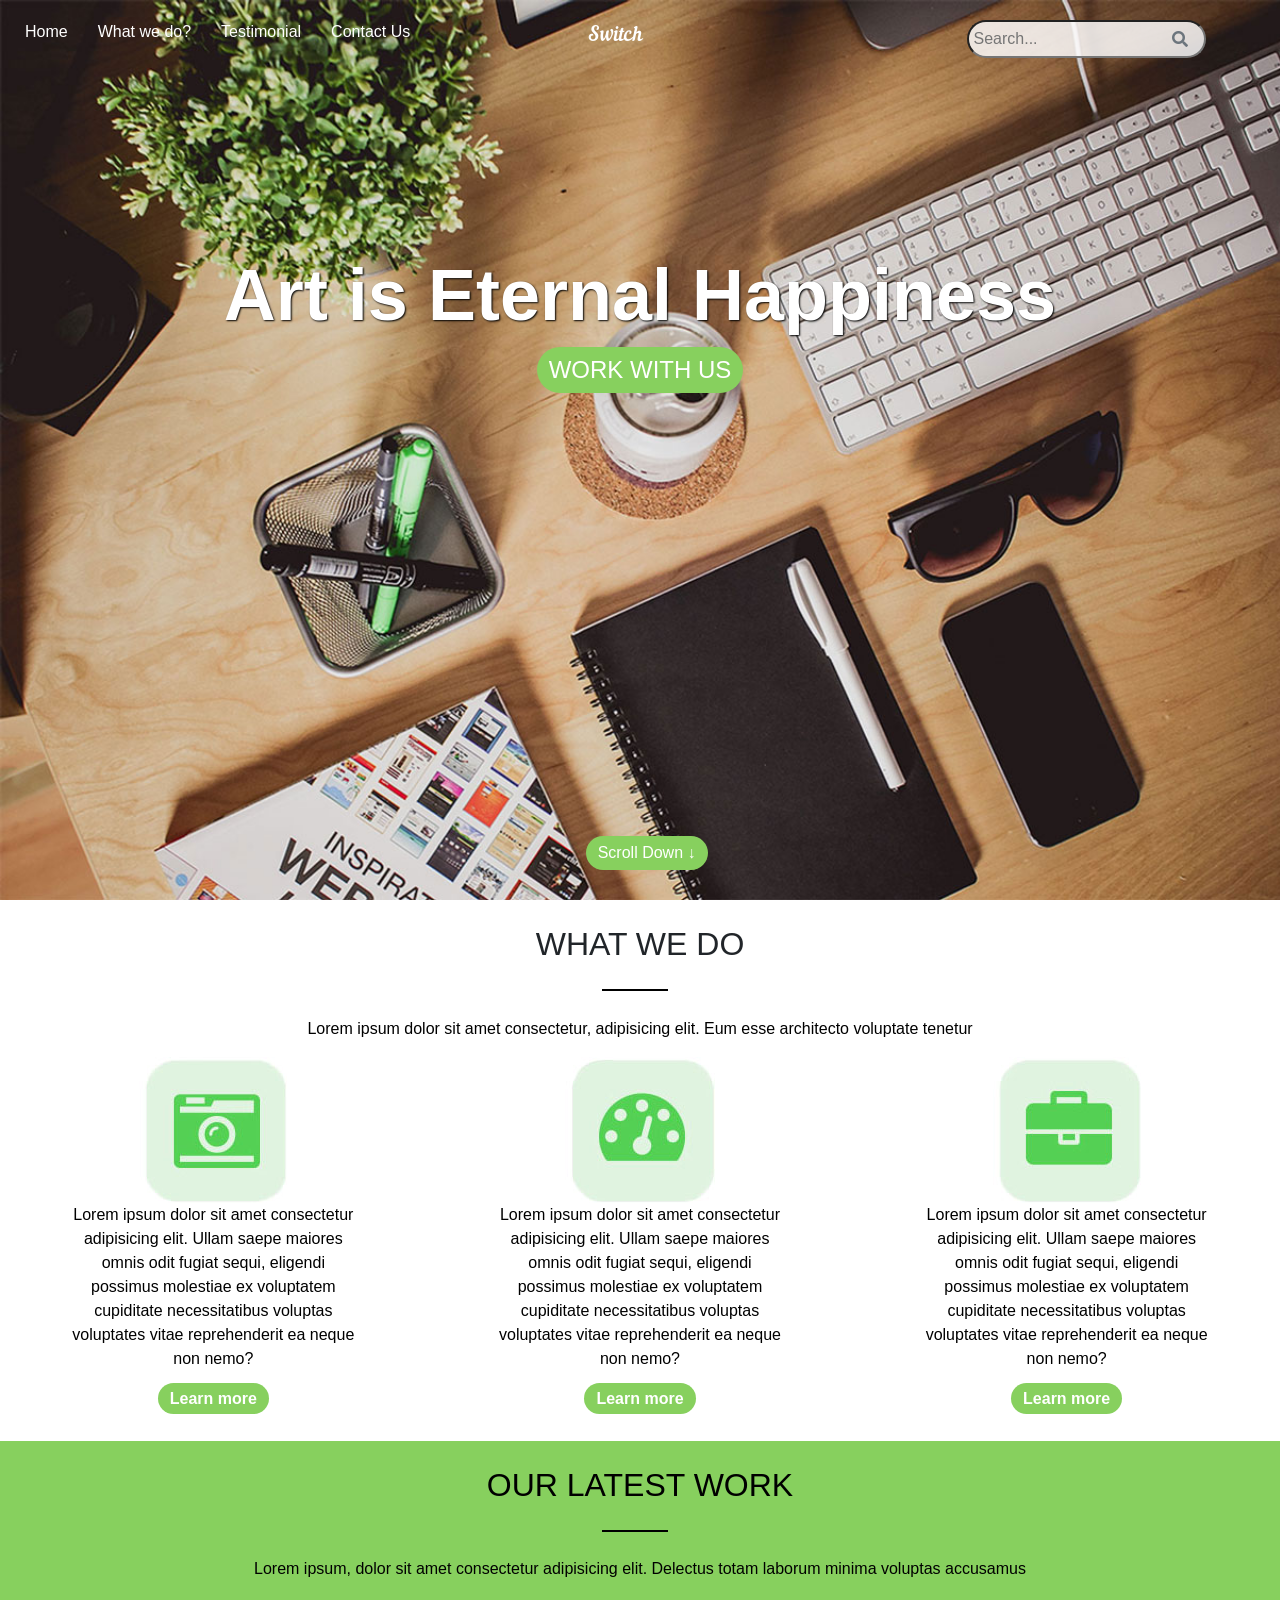
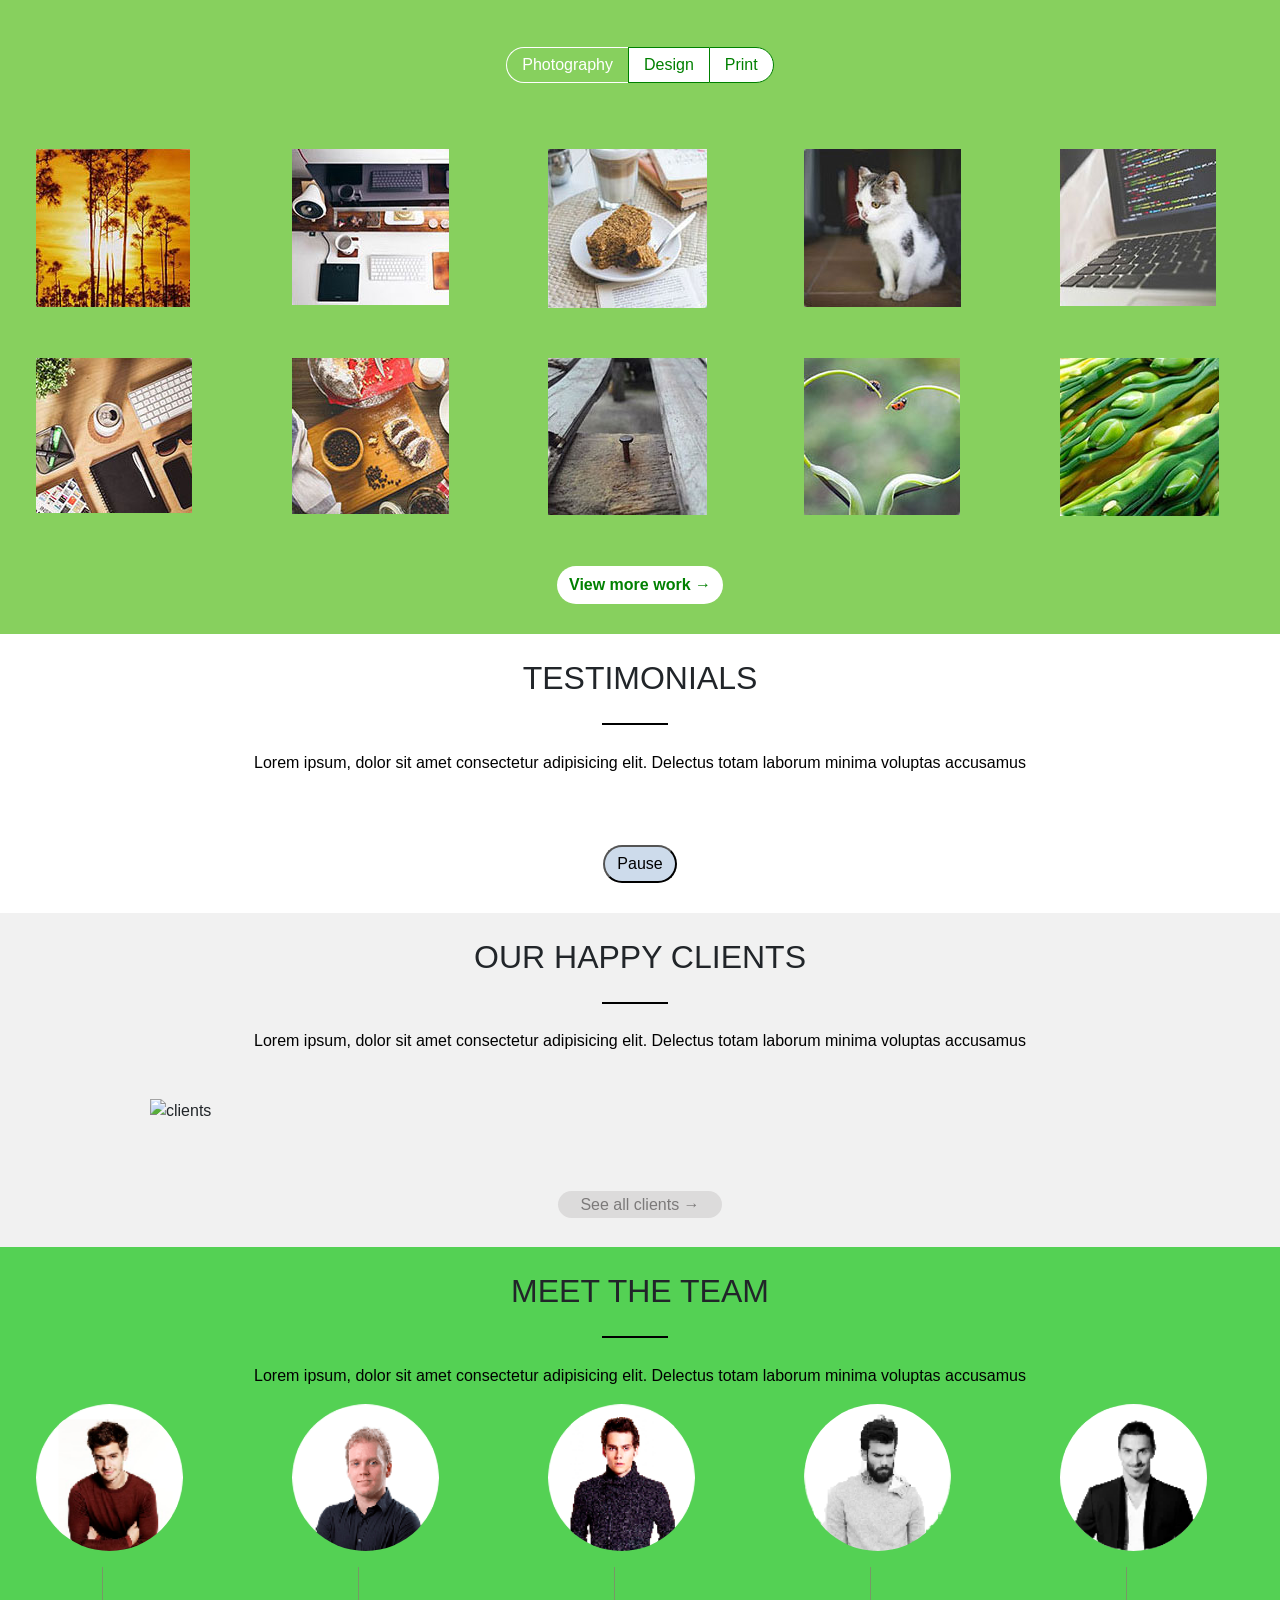
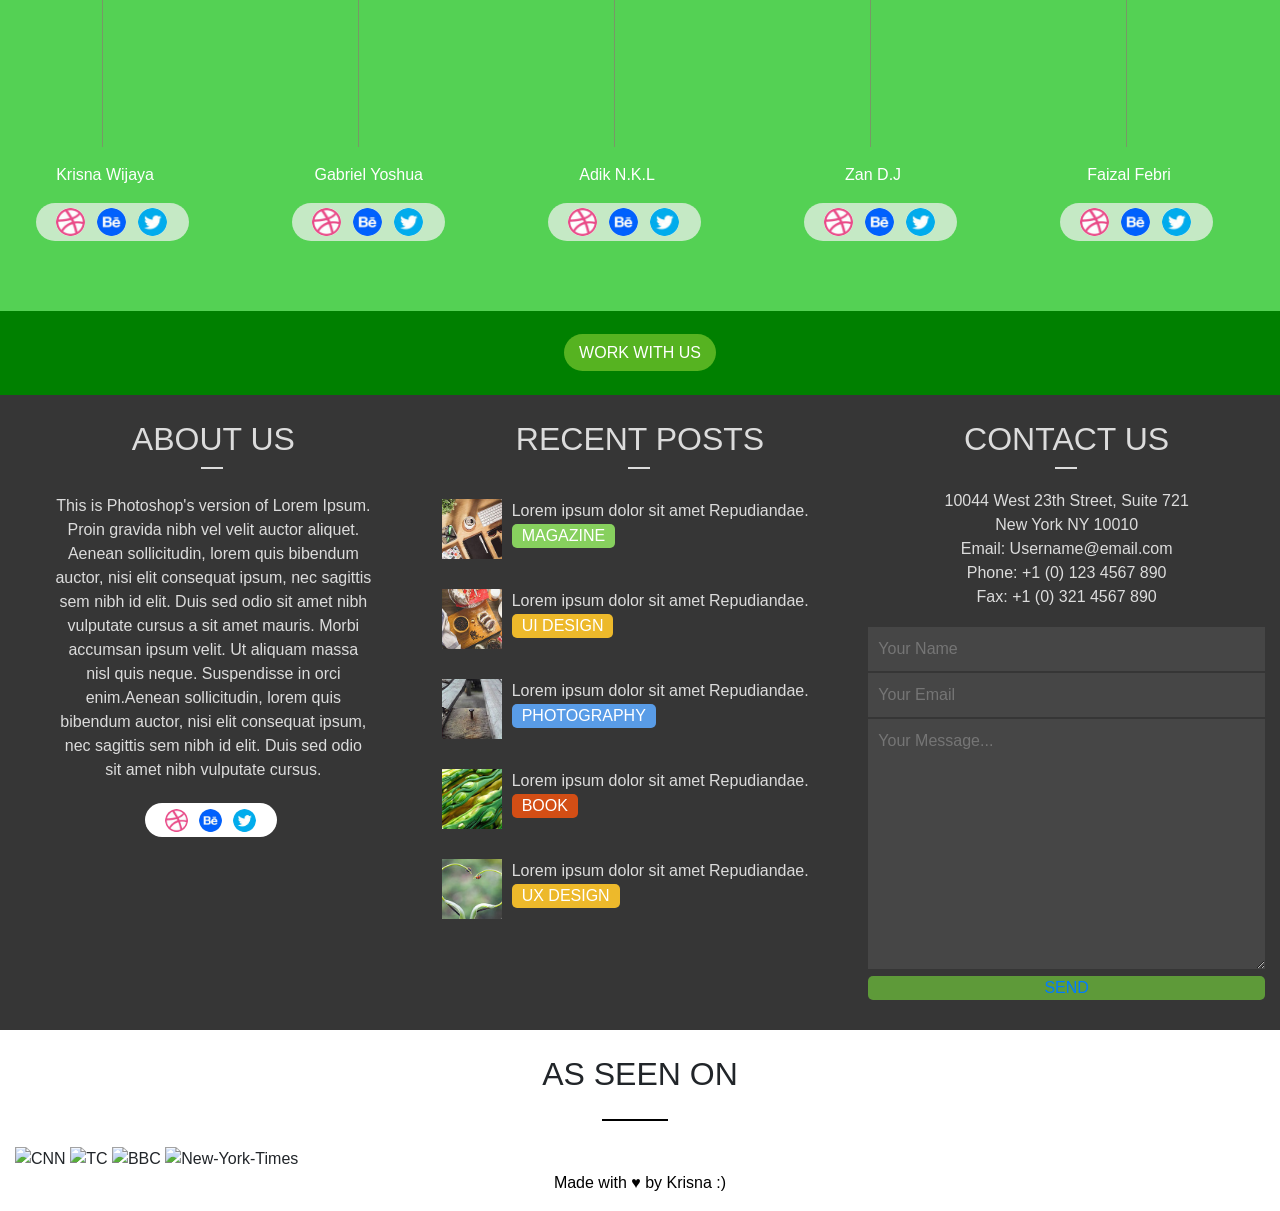
==== commit 75535af3: "Update index.html" ====
--- a/Art is happiness/index.html
+++ b/Art is happiness/index.html
@@ -246,7 +246,7 @@
             <section class="history">
                 <div class="d-flex justify-content-around flex-wrap">
                     <div class="meet col-xs-12 col-sm-12 col-md-4 col-lg-4">
-                        <h2>MEET THE TEAM</h2>
+                        <h2>ABOUT US</h2>
                         <hr class="ligne">
                         <p>	This is Photoshop's version  of Lorem Ipsum. Proin gravida nibh vel velit auctor aliquet. Aenean sollicitudin, lorem quis bibendum auctor, nisi elit consequat ipsum, nec sagittis sem nibh id elit. Duis sed odio sit amet nibh vulputate cursus a sit amet mauris. Morbi accumsan ipsum velit. Ut aliquam massa nisl quis neque. Suspendisse in orci enim.Aenean sollicitudin, lorem quis bibendum auctor, nisi elit consequat ipsum, nec sagittis sem nibh id elit. Duis sed odio sit amet nibh vulputate cursus.</p>
                         <div class="icones-down col-xs-12 col-sm-12 col-md-4 col-lg-4">
@@ -261,35 +261,35 @@
                         <div class="posts_bloc">
                             <img class="posts_img" src="img/main_bureau.jpg" alt="bureau">
                             <div class="p_bloc">
-                                <p class="posts_p">Lorem ipsum dolor sit amet.</p>
+                                <p class="posts_p">Lorem ipsum dolor sit amet Repudiandae.</p>
                                 <span class="posts_p magazine">MAGAZINE</span>
                             </div>
                         </div>
                         <div class="posts_bloc">
                             <img class="posts_img" src="img/dessert.jpg" alt="bureau">
                             <div class="p_bloc">
-                                <p class="posts_p">Lorem ipsum dolor sit amet.</p>
+                                <p class="posts_p">Lorem ipsum dolor sit amet Repudiandae.</p>
                                 <span class="posts_p ui_design">UI DESIGN</span>
                             </div>
                         </div>
                         <div class="posts_bloc">
                             <img class="posts_img" src="img/clou.jpg" alt="bureau">
                             <div class="p_bloc">
-                                <p class="posts_p">Lorem ipsum dolor sit amet.</p>
+                                <p class="posts_p">Lorem ipsum dolor sit amet Repudiandae.</p>
                                 <span class="posts_p posts_photography">PHOTOGRAPHY</span>
                             </div>
                         </div>
                         <div class="posts_bloc">
                             <img class="posts_img" src="img/plante.jpg" alt="bureau">
                             <div class="p_bloc">
-                                <p class="posts_p">Lorem ipsum dolor sit amet.</p>
+                                <p class="posts_p">Lorem ipsum dolor sit amet Repudiandae.</p>
                                 <span class="posts_p book">BOOK</span>
                             </div>
                         </div>
                         <div class="posts_bloc">
                             <img class="posts_img" src="img/coccinelle.jpg" alt="bureau">
                             <div class="p_bloc">
-                                <p class="posts_p">Lorem ipsum dolor sit amet.</p>
+                                <p class="posts_p">Lorem ipsum dolor sit amet Repudiandae.</p>
                                 <span class="posts_p ux_design">UX DESIGN</span>
                             </div>
                         </div>
@@ -317,16 +317,28 @@
                                 <!-- <label for="msg">Message :</label> -->
                                 <textarea id="msg" name="user_message" placeholder="Your Message..."></textarea>
                             </div>
-                            <div class="send">
-                                <a href="#">SEND</a>
-                            </div>
+                            
+                                <a class="send" href="#"><div class="send">SEND</div></a>
+                            
                         </form>
                     </div>
                 </div>
             </section>
         </main>
         <footer>
-            
+            <section class="seen">
+                <h2>AS SEEN ON</h2>
+                <hr class="ligne">
+                <div class="seen_img col-xs-12 col-sm-12 col-md-12 col-lg-12">
+                    <img src="img/cnn.png" alt="CNN">
+                    <img src="img/tc.png" alt="TC">
+                    <img src="img/bbc.png" alt="BBC">
+                    <img src="img/new-york.png" alt="New-York-Times">
+                </div>
+            </section>
+            <section class="heart">
+                <p>Made with ♥ by Krisna :)</p>
+            </section>
         </footer>
         <script
         src="https://code.jquery.com/jquery-3.5.1.js"
--- a/Art is happiness/css/main.css
+++ b/Art is happiness/css/main.css
@@ -65,11 +65,18 @@
 
 .titre-btn:hover {
   background: #56b321;
+  text-decoration: none !important;
+  color: #FFF !important;
+  transition: .2s ease-in-out !important;
 }
 
 h2 {
   text-align: center;
   padding-top: 25px;
+}
+
+p {
+  text-align: center;
 }
   
 .menu {
@@ -81,23 +88,30 @@
 .nav {
   list-style-type:none;
   color: #FFF;
-  padding: 5px;
+  margin: 5px;
+}
+
+.navLi {
+  padding: 10px;
 }
 
 .nav a {
-color: #FFF;
-text-decoration: none;
-}
-
-.nav a:hover {
-  background: #56b321;
-  color: #FFF;
-  text-decoration: none;
+  color: #FFF;
+  text-decoration: none;
+}
+
+.navLi:hover {
+  color: #FFF;
+  text-decoration: none;
+  font-weight: bold;
+  padding: 8px;
+  border-top: solid 5px #56b321;
+  transition: .1s ease-in-out !important;
 }
 
 .switch {
   margin: 5px;
-  padding-right: 120px;
+  transform: translateX(-80px);
 }
 
 .switch p {
@@ -128,12 +142,9 @@
   padding-bottom: 30px;
 }
 
-p{
-  text-align: center;
-}
-
 .scroll-down {
   background: #87d05e;
+  color: #FFF;
   opacity: 1;
   -webkit-transition: all .5s ease-in 3s;
   transition: all .5s ease-in 3s;
@@ -141,19 +152,22 @@
 
 .scroll-down:hover {
   background: #56b321;
+  transition: .2s ease-in-out !important;
 }
 
 .scroll-down {
   position: absolute;
   bottom: 30px;
-  left: 50%;
+  left: 47%;
   margin-left: -16px;
   display: block;
-  width: 32px;
-  height: 32px;
-  border: 2px solid #FFF;
+  text-align: center;
+  width: 122px;
+  /* height: 32px; */
+  /* border: 2px solid #FFF; */
+  padding: 5px;
   background-size: 14px auto;
-  border-radius: 50%;
+  border-radius: 30px;
   z-index: 2;
   -webkit-animation: bounce 2s infinite 2s;
   animation: bounce 2s infinite 2s;
@@ -162,7 +176,12 @@
   transform: scale(1)
 }
 
-.scroll-down:before {
+.scroll-down:hover {
+  color: #FFF;
+  text-decoration: none;
+}
+
+/* .scroll-down:before {
     position: absolute;
     top: calc(50% - 8px);
     left: calc(50% - 6px);
@@ -173,7 +192,7 @@
     content: "";
     border: 2px solid white;
     border-width: 0px 0 2px 2px;
-}
+} */
 
 @keyframes bounce {
   0%,
@@ -205,6 +224,22 @@
   cursor: pointer;
 }
 
+.learn {
+  background: rgb(135, 208, 94);
+  color: #FFF;
+  font-weight: bold;
+  padding: 7px 12px;
+  border-radius: 30px !important;
+  cursor: pointer;
+}
+
+.learn:hover {
+  background: #56b321;
+  color: #FFF;
+  text-decoration: none;
+  transition: .2s ease-in-out;
+}
+
 .testimonials {
   padding-bottom: 30px;
 }
@@ -261,6 +296,7 @@
   background: #56b321 !important;
   text-decoration: none;
   color: #FFF !important;
+  transition: .2s ease-in-out;
 }
 
 .design:hover a, .print:hover a {
@@ -296,6 +332,7 @@
 .Photography:hover a {
   color: green !important;
   cursor: pointer;
+  transition: .2s ease-in-out;
 }
 
 .print {
@@ -310,6 +347,27 @@
 .more-work {
   display: flex;
   justify-content: center;
+}
+
+.more  {
+  background-color: #FFF !important;
+  color: green;
+  font-weight: bold;
+  padding: 7px 12px;
+  border-radius: 30px !important;
+  cursor: pointer;
+}
+
+.more:hover {
+  background: #56b321 !important;
+  color: #FFF;
+  text-decoration: none;
+  transition: .2s ease-in-out;
+}
+
+.more:hover a {
+  text-decoration: none;
+  color: #FFF !important;
 }
 
 /********************* DEBUT CAROUSSEL ****************************/
@@ -438,6 +496,11 @@
   cursor: pointer;
 }
 
+.carousel-pause-btn:hover {
+  background-color: rgb(182, 190, 201);
+  transition: .2s ease-in-out;
+}
+
 
 /********************* FIN DU CAROUSSEL ***************************/
 
@@ -448,10 +511,11 @@
 
 .clients {
   width: 100%;
+  padding: 30px 150px 0 150px;
 }
 
 .all-clients {
-  margin-top: 70px;
+  padding-top: 70px;
   text-align: center;
   z-index: 3 !important;
 }
@@ -464,9 +528,15 @@
   cursor: pointer;
 }
 
+.all-clients-btn:hover {
+  background: #8d8a8a;
+  color: #FFF;
+  text-decoration: none;
+  transition: .2s ease-in-out;
+}
+
 .team {
   background-color: #54d154;
-  padding-bottom: 30px;
 }
 
 .portrait {
@@ -481,6 +551,10 @@
   width:          50px;
 }
 
+.nom {
+  color: #FFF;
+}
+
 .icones{
   display: flex;
   justify-content: space-around;
@@ -498,3 +572,176 @@
   border-radius: 100px;
 }
 
+
+.work-team {
+  background: green;
+  margin-top: 70px;
+  padding-top: 30px;
+  padding-bottom: 30px;
+  text-align: center;
+  z-index: 3 !important;
+}
+
+.work-team-btn {
+  padding: 10px 15px;
+  background: #56b321 !important;
+  color: #FFF;
+  border-radius: 30px;
+  text-decoration: none;
+}
+
+.work-team-btn:hover {
+  background-color: #FFF !important;
+  color: green;
+  text-decoration: none;
+  transition: .2s ease-in-out;
+}
+
+.history {
+  background: #363636;
+  color: #dcdcdc;
+  padding-bottom: 30px;
+}
+
+.history .ligne {
+  border: solid 1px #dcdcdc;
+}
+
+.meet p {
+  padding: 5px 40px 5px 40px;
+  color: #dcdcdc;
+  margin-top: 20px;
+}
+
+.icones-down {
+  display: flex;
+  justify-content: center;
+  transform: translateX(130px);
+  padding: 5px 0 5px 0;
+  border-radius: 30px 30px 30px 30px;
+  background-color: #FFF;
+}
+
+.posts_bloc {
+  display: flex;
+  justify-content: start;
+  margin-top: 30px;
+}
+
+.posts_img {
+  width: 60px;
+  height: 60px;
+}
+
+.p_bloc {
+  margin-left: 10px;
+}
+
+.posts_p {
+  color: #dcdcdc;
+  padding: 0;
+}
+
+.magazine {
+  background: #87d05e;
+  color: #FFF;
+  padding: 0 10px;
+  border-radius: 5px;
+  transform: translateY(-15px);
+  position: absolute;
+  cursor: pointer;
+}
+
+.ui_design {
+  background: #edb92b;
+  color: #FFF;
+  padding: 0 10px;
+  border-radius: 5px;
+  transform: translateY(-15px);
+  position: absolute;
+  cursor: pointer;
+}
+
+.posts_photography {
+  background: #599ce7;
+  color: #FFF;
+  padding: 0 10px;
+  border-radius: 5px;
+  transform: translateY(-15px);
+  position: absolute;
+  cursor: pointer;
+}
+
+.book {
+  background: #d34e15;
+  color: #FFF;
+  padding: 0 10px;
+  border-radius: 5px;
+  transform: translateY(-15px);
+  position: absolute;
+  cursor: pointer;
+}
+
+.ux_design {
+  background: #edb92b;
+  color: #FFF;
+  padding: 0 10px;
+  border-radius: 5px;
+  transform: translateY(-15px);
+  position: absolute;
+  cursor: pointer;
+}
+
+.contact_adress {
+  margin-top: 20px;
+}
+
+.contact_p {
+  text-align: center;
+  color: #dcdcdc;
+}
+
+.contact_form input {
+  width: 100%;
+  background: #464646;
+  color: #dcdcdc;
+  border-style: none;
+  margin-top: 2px;
+  padding: 10px;
+}
+
+#msg {
+  width: 100%;
+  background: #464646;
+  color: #dcdcdc;
+  border-style: none;
+  margin-top: 2px;
+  height: 250px;
+  padding: 10px;
+}
+
+.send {
+  background: #5e9a39;
+  width: 100%;
+  text-align: center;
+  border-radius: 5px;
+  cursor: pointer;
+}
+
+.send a {
+  color: #FFF;
+}
+
+.send:hover {
+  color: #5e9a39 !important;
+  background: #FFF;
+  text-decoration: none;
+  transition: .2s ease-in-out;
+}
+
+.send a:hover {
+  color: #5e9a39 !important;
+  text-decoration: none;
+}
+
+
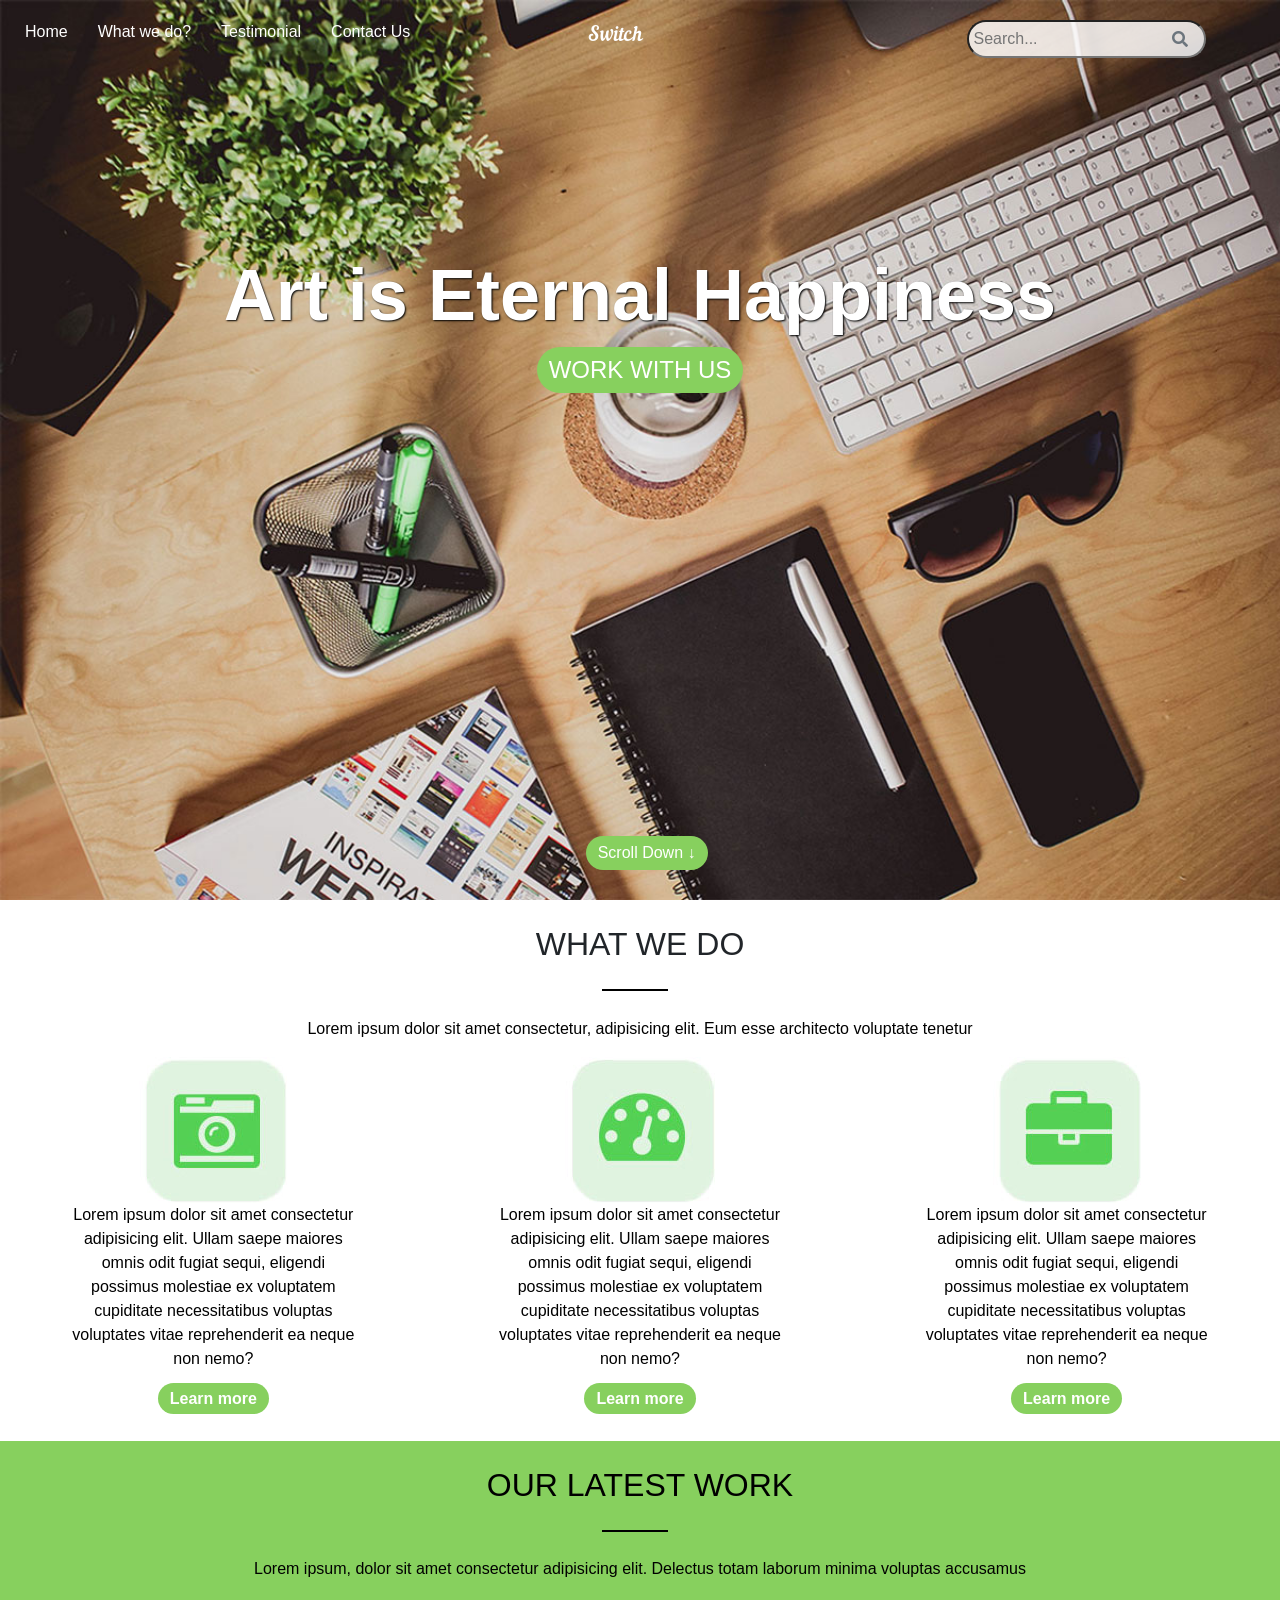
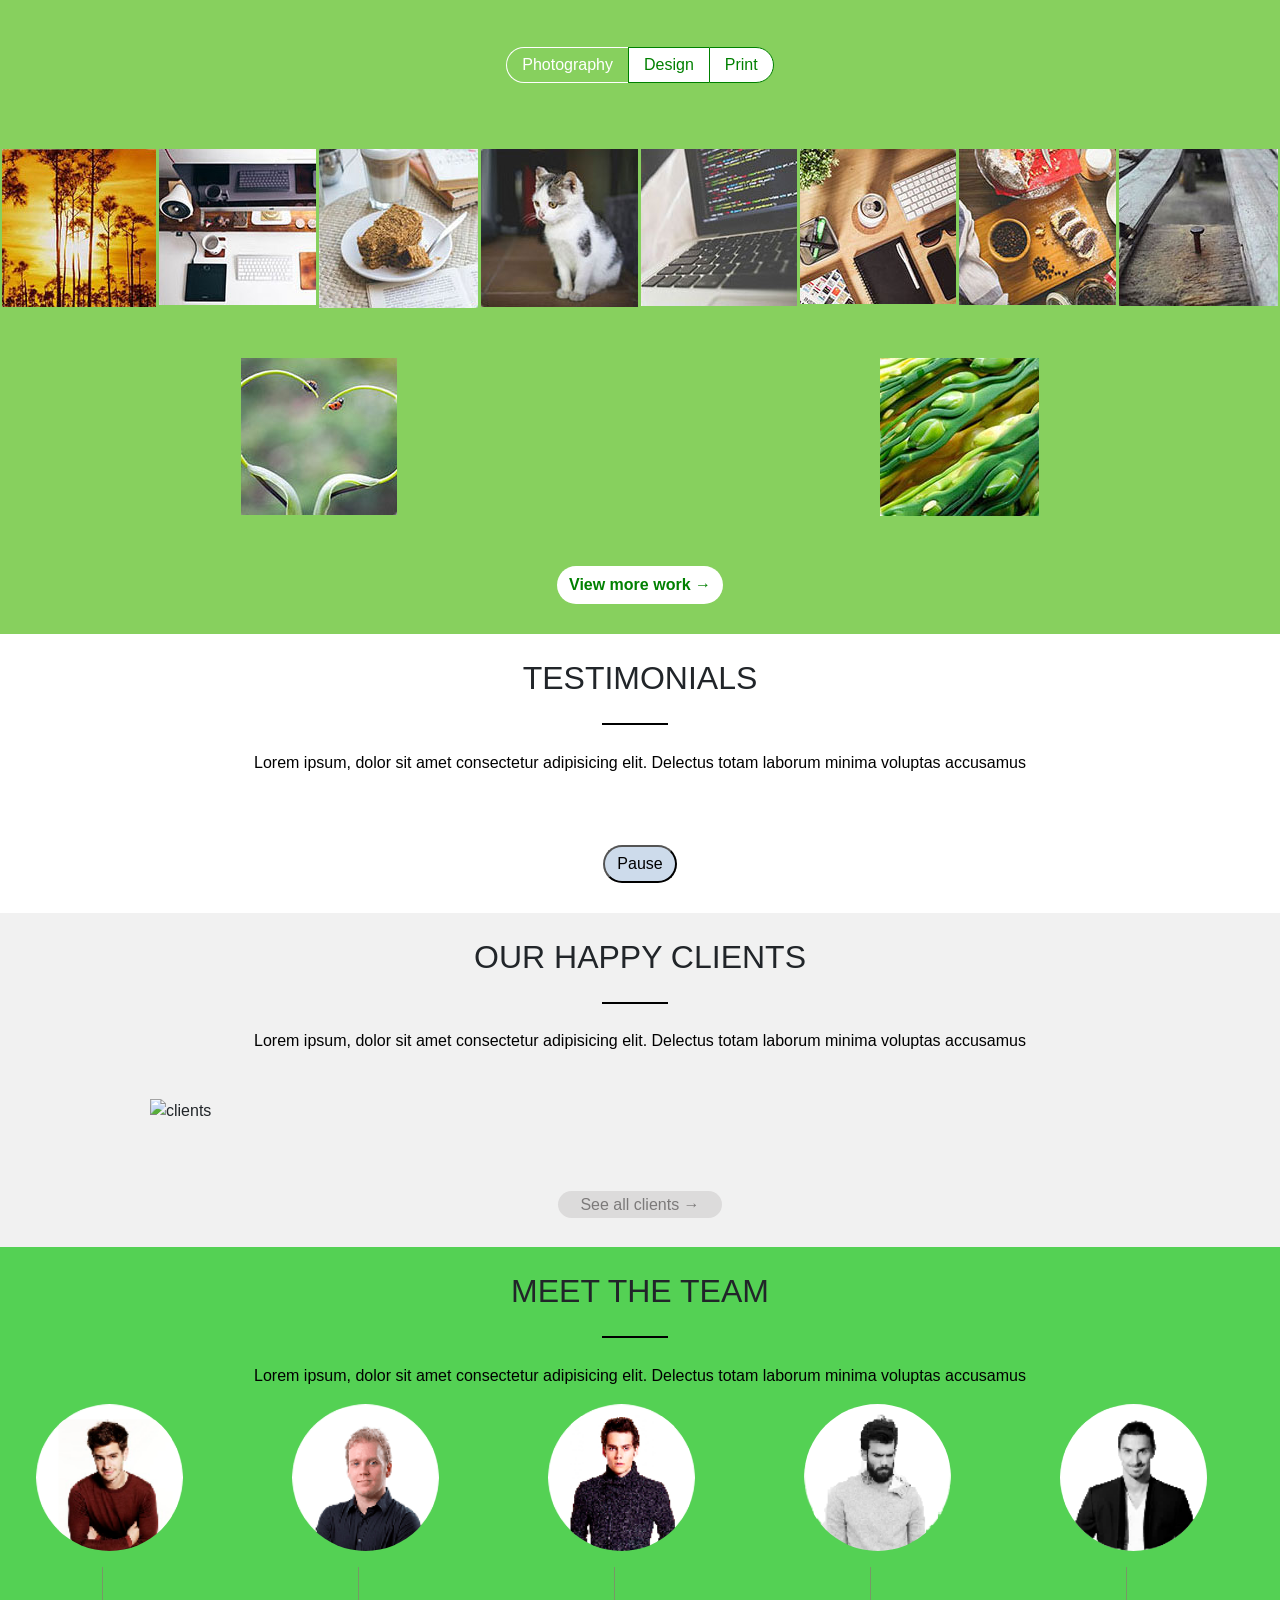
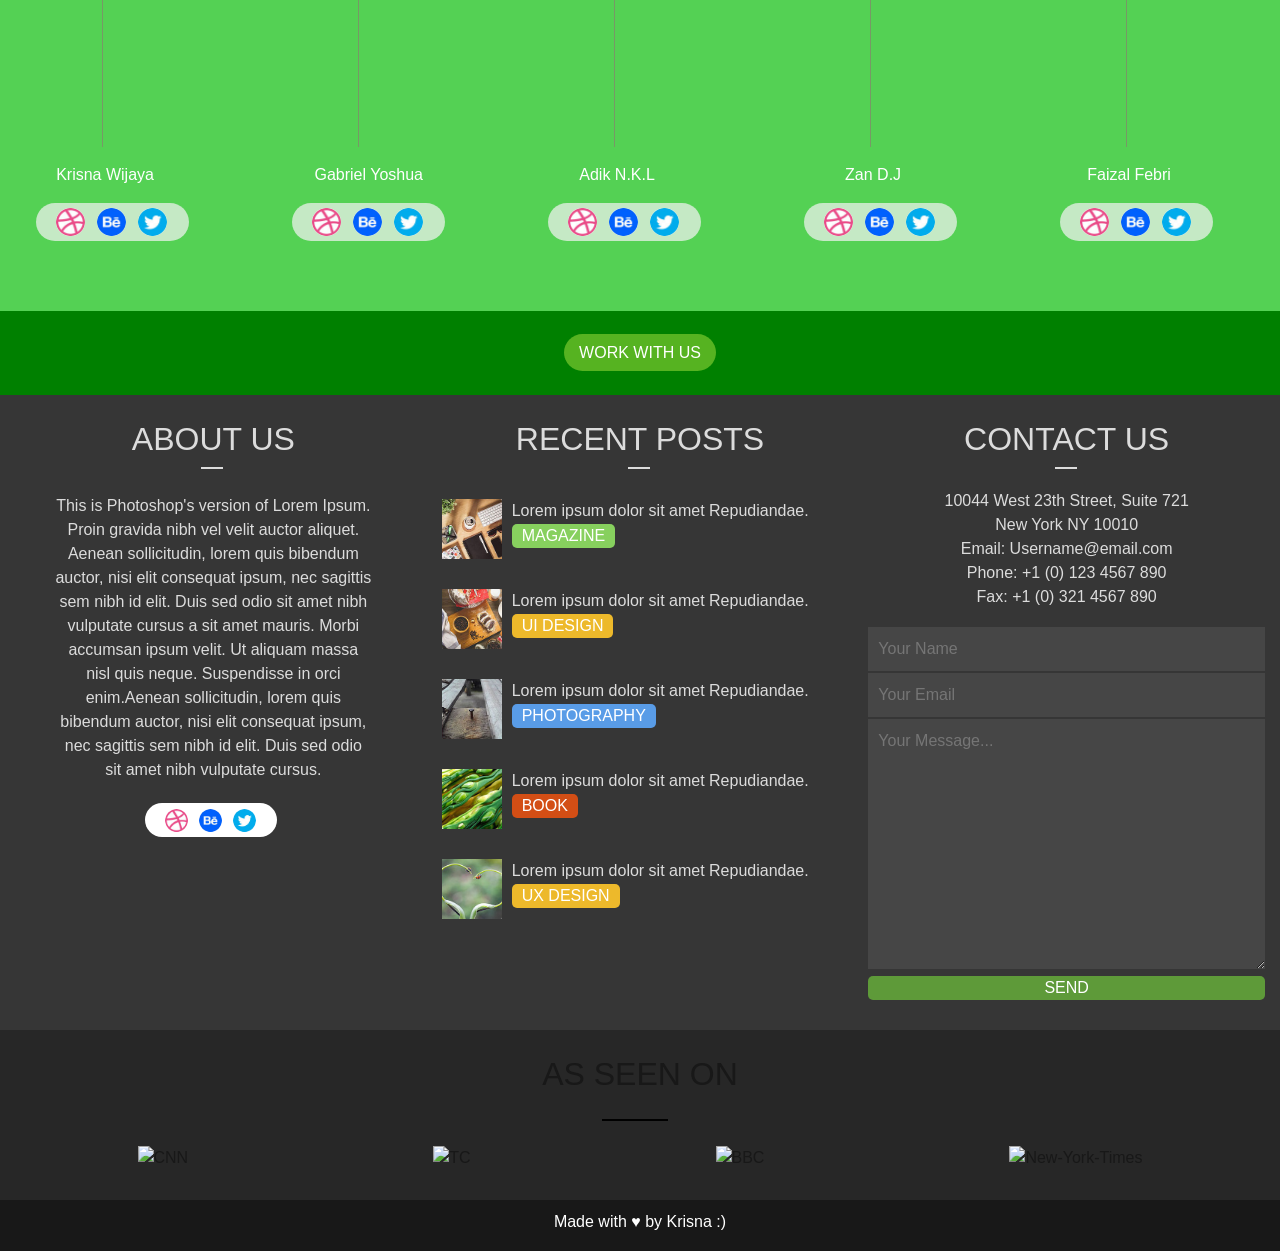
==== commit 5ec72dc2: "Update index.html" ====
--- a/Art is happiness/index.html
+++ b/Art is happiness/index.html
@@ -41,7 +41,7 @@
                 <a href="#" class="titre-btn">WORK WITH US</a>
             </div>
         </header>
-            <div>
+            <div class="divScroll">
                 <a href="#deux" class="scroll-down" address="true">Scroll Down ↓</a>
             </div>
         
@@ -51,17 +51,17 @@
                 <hr class="ligne">
                 <p>Lorem ipsum dolor sit amet consectetur, adipisicing elit. Eum esse architecto voluptate tenetur</p>
                 <div class="d-flex justify-content-around flex-wrap">
-                <div class="col-xs-12 col-sm-12 col-md-4 col-lg-3">
+                <div class="appareil col-xs-12 col-sm-12 col-md-4 col-lg-3">
                     <img class="sites img-fluid" src="img/logo_appareil_photo.jpg" alt="logo appareil">
                     <p>Lorem ipsum dolor sit amet consectetur adipisicing elit. Ullam saepe maiores omnis odit fugiat sequi, eligendi possimus molestiae ex voluptatem cupiditate necessitatibus voluptas voluptates vitae reprehenderit ea neque non nemo?</p>
                     <a class="learn" href="#">Learn more</a>
                 </div>
-                <div class="col-xs-12 col-sm-12 col-md-4 col-lg-3">
+                <div class="appareil col-xs-12 col-sm-12 col-md-4 col-lg-3">
                     <img class="sites img-fluid" src="img/appareil_mesure.jpg" alt="logo appareil">
                     <p>Lorem ipsum dolor sit amet consectetur adipisicing elit. Ullam saepe maiores omnis odit fugiat sequi, eligendi possimus molestiae ex voluptatem cupiditate necessitatibus voluptas voluptates vitae reprehenderit ea neque non nemo?</p>
                     <a class="learn" href="#">Learn more</a>
                 </div>
-                <div class="col-xs-12 col-sm-12 col-md-4 col-lg-3">
+                <div class="appareil col-xs-12 col-sm-12 col-md-4 col-lg-3">
                     <img class="sites img-fluid" src="img/appareil.jpg" alt="logo appareil">
                     <p>Lorem ipsum dolor sit amet consectetur adipisicing elit. Ullam saepe maiores omnis odit fugiat sequi, eligendi possimus molestiae ex voluptatem cupiditate necessitatibus voluptas voluptates vitae reprehenderit ea neque non nemo?</p>
                     <a class="learn" href="#">Learn more</a>
@@ -80,36 +80,34 @@
                     </ul>
                 </div>
                 <div id="galerie_haut"  class="d-flex justify-content-around flex-wrap">
-                    <div class="col-xs-12 col-sm-4 col-md-4 col-lg-2">
+                    <div class="">
                         <img class="sites img-fluid" src="img/soleil.jpg" alt="soleil">
                     </div>
-                    <div class="col-xs-12 col-sm-4 col-md-4 col-lg-2">
+                    <div class="">
                         <img class="sites img-fluid" src="img/travail.jpg" alt="travail">
                     </div>
-                    <div class="col-xs-12 col-sm-4 col-md-4 col-lg-2">
+                    <div class="">
                         <img class="sites img-fluid" src="img/nespresso.jpg" alt="nespresso">
                     </div>
-                    <div class="col-xs-12 col-sm-4 col-md-4 col-lg-2">
+                    <div class="">
                         <img class="sites img-fluid" src="img/chat.jpg" alt="chat">
                     </div>
-                    <div class="col-xs-12 col-sm-4 col-md-4 col-lg-2">
+                    <div class="">
                         <img class="sites img-fluid" src="img/code.jpg" alt="code">
                     </div>
-                </div>
-                <div id="galerie_bas"  class="d-flex justify-content-around flex-wrap">
-                    <div class="col-xs-12 col-sm-4 col-md-4 col-lg-2">
+                    <div class="">
                         <img class="sites img-fluid" src="img/main_bureau.jpg" alt="main_bureau">
                     </div>
-                    <div class="col-xs-12 col-sm-4 col-md-4 col-lg-2">
+                    <div class="">
                         <img class="sites img-fluid" src="img/dessert.jpg" alt="dessert">
                     </div>
-                    <div class="col-xs-12 col-sm-4 col-md-4 col-lg-2">
+                    <div class="">
                         <img class="sites img-fluid" src="img/clou.jpg" alt="clou">
                     </div>
-                    <div class="col-xs-12 col-sm-4 col-md-4 col-lg-2">
+                    <div class="">
                         <img class="sites img-fluid" src="img/coccinelle.jpg" alt="coccinelle">
                     </div>
-                    <div class="col-xs-12 col-sm-4 col-md-4 col-lg-2">
+                    <div class="">
                         <img class="sites img-fluid" src="img/plante.jpg" alt="plante">
                     </div>
                 </div>
@@ -178,8 +176,8 @@
                 <hr class="ligne">
                 <p>Lorem ipsum, dolor sit amet consectetur adipisicing elit. Delectus totam laborum minima voluptas accusamus</p>
                 <div  class="d-flex justify-content-around flex-wrap">
-                    <div class="col-xs-12 col-sm-4 col-md-4 col-lg-2">
-                        <img class="portrait " src="img/krisna.png" alt="hamac">
+                    <div class="teamPortrait col-xs-2 col-sm-4 col-md-3 col-lg-2">
+                        <img class="portrait" src="img/krisna.png" alt="hamac">
                         <div class="d-flex justify-content-around flex-wrap">
                             <hr class="vertical">
                         </div>
@@ -190,8 +188,8 @@
                             <a href="#" class="reseaux"><img class="imgRreseaux" src="img/twitter.jpg" alt="twitter"></a>
                         </div>
                     </div>
-                    <div class="col-xs-12 col-sm-4 col-md-4 col-lg-2">
-                        <img class="portrait img-fluid" src="img/gabriel.png" alt="hamac">
+                    <div class="teamPortrait col-xs-2 col-sm-4 col-md-3 col-lg-2">
+                        <img class="portrait" src="img/gabriel.png" alt="hamac">
                         <div class="d-flex justify-content-around flex-wrap">
                             <hr class="vertical">
                         </div>
@@ -202,8 +200,8 @@
                             <a href="#" class="reseaux"><img class="imgRreseaux" src="img/twitter.jpg" alt="twitter"></a>
                         </div>
                     </div>
-                    <div class="col-xs-12 col-sm-4 col-md-4 col-lg-2">
-                        <img class="portrait img-fluid" src="img/adik.png" alt="hamac">
+                    <div class="teamPortrait col-xs-2 col-sm-4 col-md-3 col-lg-2">
+                        <img class="portrait" src="img/adik.png" alt="hamac">
                         <div class="d-flex justify-content-around flex-wrap">
                             <hr class="vertical">
                         </div>
@@ -214,8 +212,8 @@
                             <a href="#" class="reseaux"><img class="imgRreseaux" src="img/twitter.jpg" alt="twitter"></a>
                         </div>
                     </div>
-                    <div class="col-xs-12 col-sm-4 col-md-4 col-lg-2">
-                        <img class="portrait img-fluid" src="img/zan.png" alt="hamac">
+                    <div class="teamPortrait col-xs-2 col-sm-4 col-md-3 col-lg-2">
+                        <img class="portrait" src="img/zan.png" alt="hamac">
                         <div class="d-flex justify-content-around flex-wrap">
                             <hr class="vertical">
                         </div>
@@ -226,8 +224,8 @@
                             <a href="#" class="reseaux"><img class="imgRreseaux" src="img/twitter.jpg" alt="twitter"></a>
                         </div>
                     </div>
-                    <div class="col-xs-12 col-sm-4 col-md-4 col-lg-2">
-                        <img class="portrait img-fluid" src="img/faizal.png" alt="hamac">
+                    <div class="teamPortrait col-xs-4 col-sm-4 col-md-3 col-lg-2">
+                        <img class="portrait" src="img/faizal.png" alt="hamac">
                         <div class="d-flex justify-content-around flex-wrap">
                             <hr class="vertical">
                         </div>  
--- a/Art is happiness/css/main.css
+++ b/Art is happiness/css/main.css
@@ -724,6 +724,7 @@
   background: #5e9a39;
   width: 100%;
   text-align: center;
+  color: #FFF;
   border-radius: 5px;
   cursor: pointer;
 }
@@ -733,15 +734,55 @@
 }
 
 .send:hover {
+  background: #FFF !important;
   color: #5e9a39 !important;
-  background: #FFF;
   text-decoration: none;
   transition: .2s ease-in-out;
 }
 
 .send a:hover {
   color: #5e9a39 !important;
-  text-decoration: none;
-}
-
-
+  background: #FFF !important;
+  text-decoration: none;
+}
+
+.seen {
+  background: #272727;
+  color: #181818;
+  padding-bottom: 30px;
+}
+.seen_img {
+  display: flex;
+  justify-content: space-around;
+}
+
+.heart {
+  background: #181818;
+  padding-top: 10px;
+  padding-bottom: 1px;
+}
+
+.heart p {
+  text-align: center;
+  color: #FFF;
+}
+
+/*//////////////////////////////////////////////////////////////////////////////////////////////////////////////////////////////////////////////////////// DÉBUT RESPONSIVE ///////////////////////////////////////////////////////////////////////////////////////////////////////////////////////////////////////////////////////////////////////*/
+
+
+@media screen and (max-width: 768px) {
+  .switch {
+    position: absolute;
+    transform: translate(350px, 50px);
+    /* transform: translateY(50px); */
+  }
+  
+} 
+
+@media screen and (max-width: 1024px) {
+} 
+
+@media screen and (min-width: 1025px) {
+  
+} 
+
